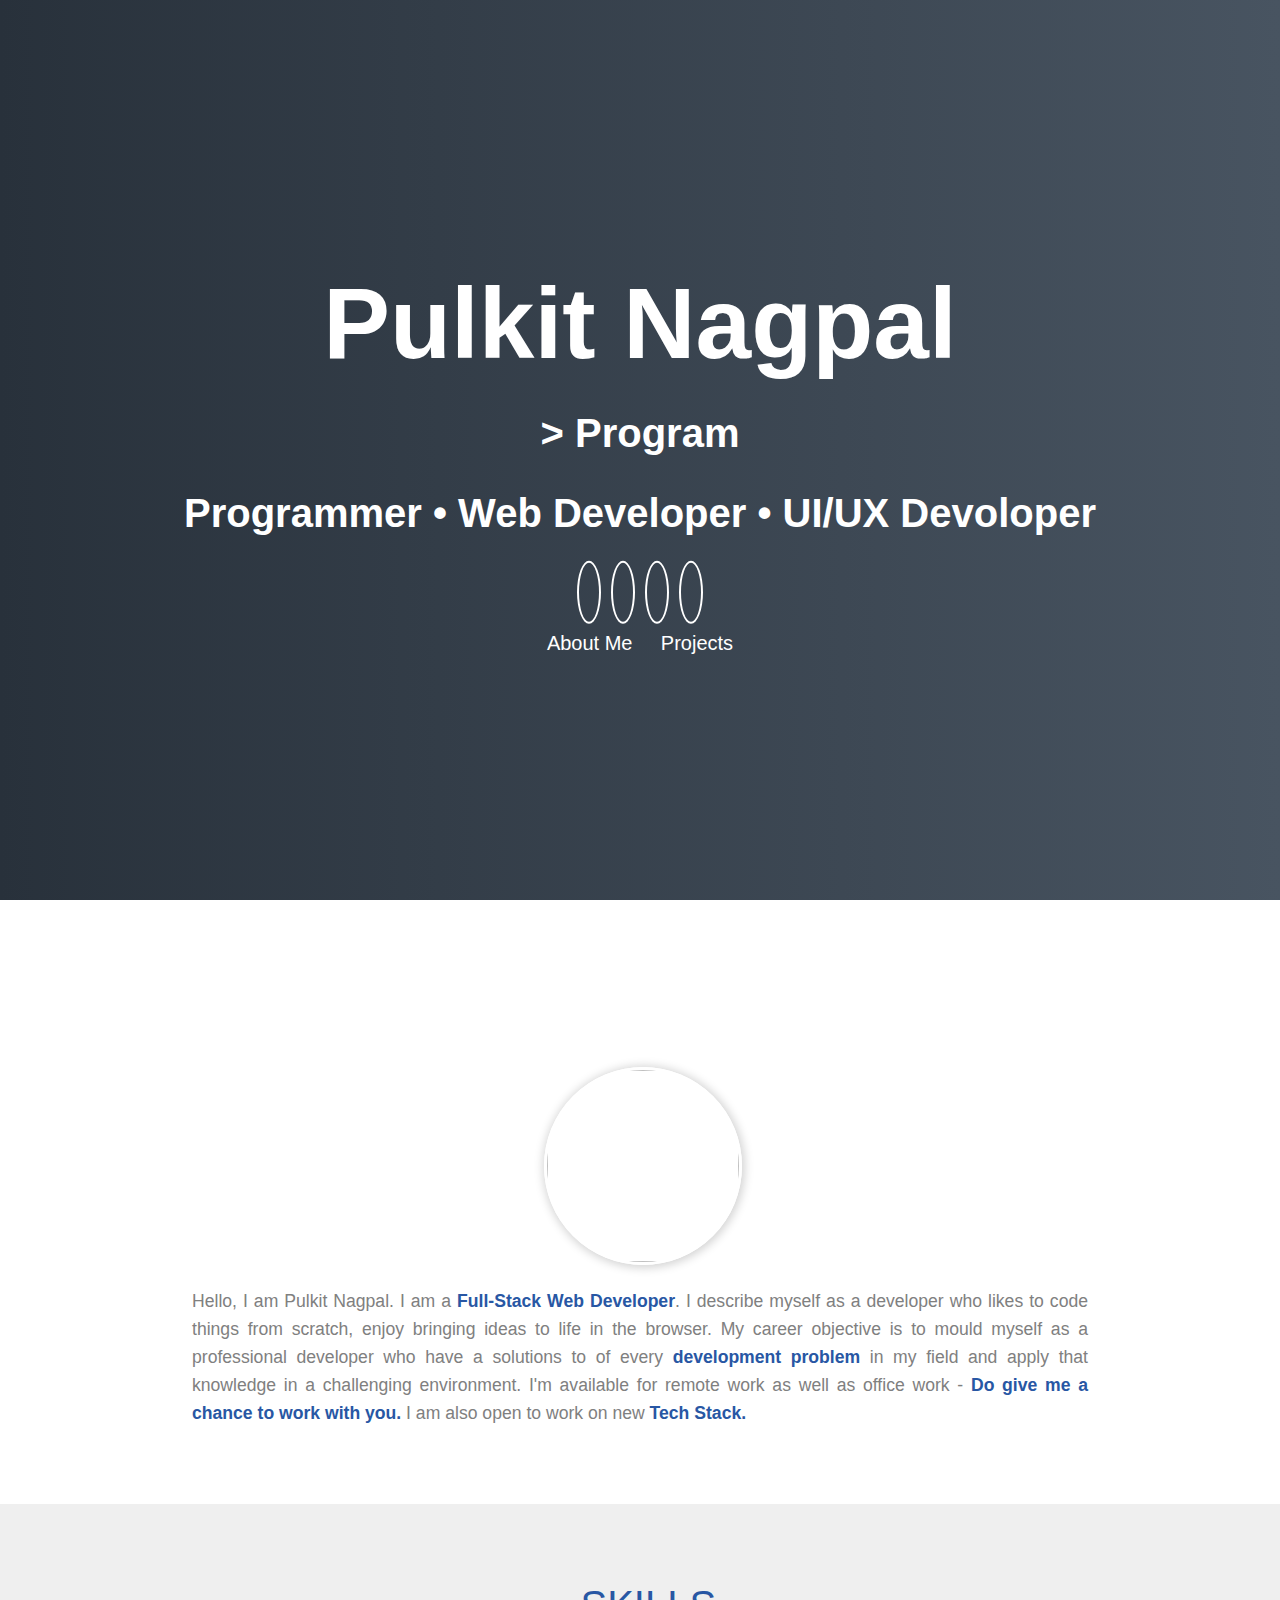
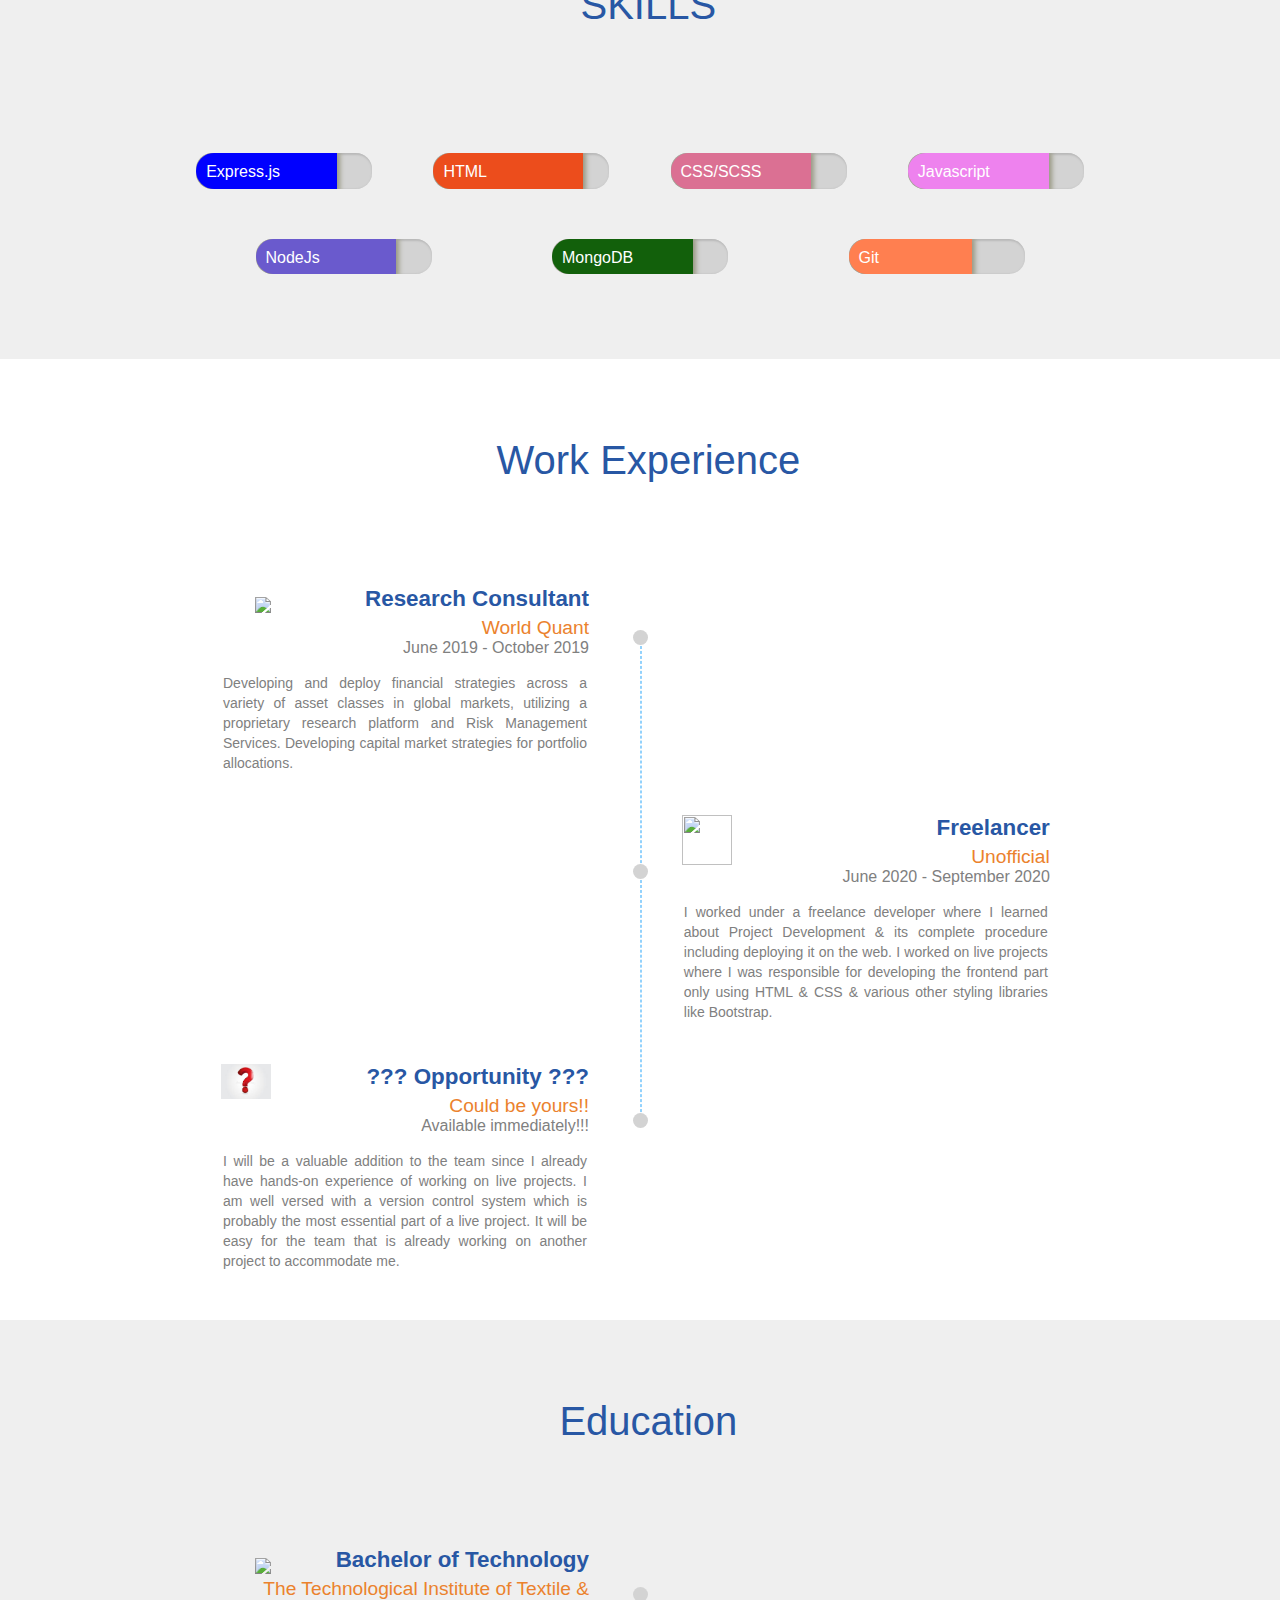
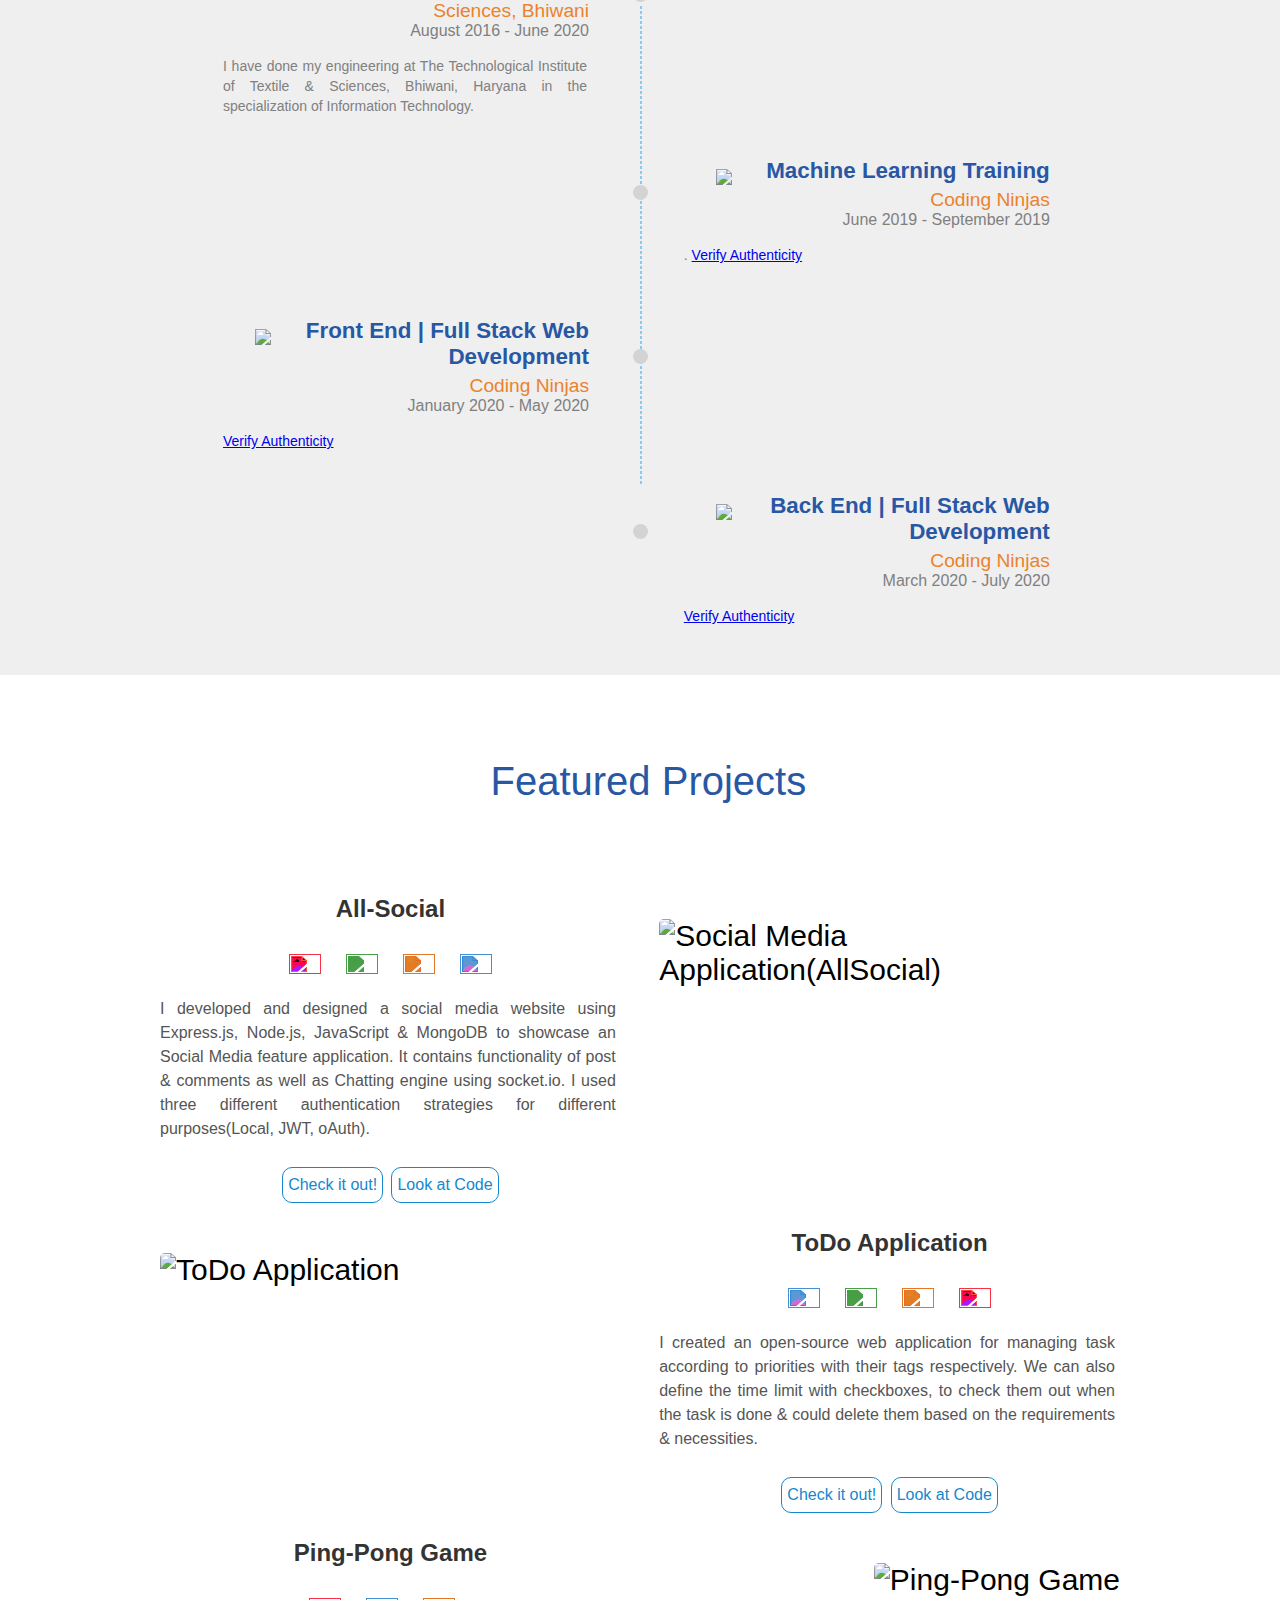
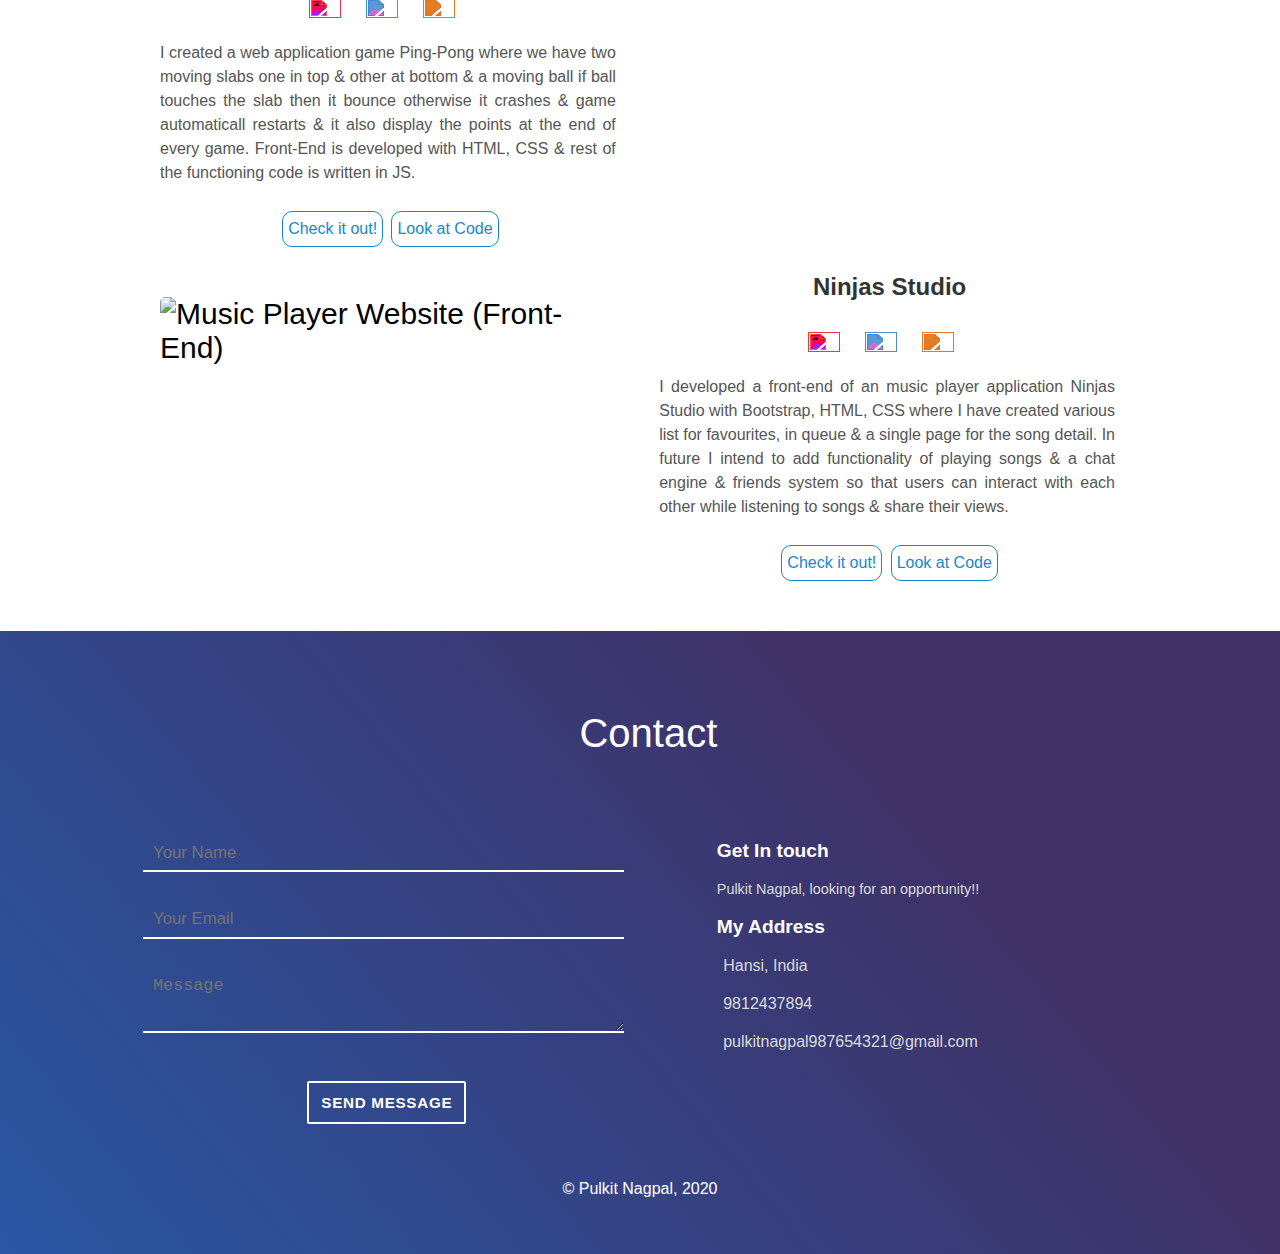
==== index.html @ 844bb0d8 "updates made" ====
<!DOCTYPE html>
<html>
  <head>
    <title>Pulkit Nagpal</title>
    <link rel="stylesheet" type="text/css" href="main.css" />
    <link
      rel="stylesheet"
      href="https://use.fontawesome.com/releases/v5.5.0/css/all.css"
      integrity="sha384-B4dIYHKNBt8Bc12p+WXckhzcICo0wtJAoU8YZTY5qE0Id1GSseTk6S+L3BlXeVIU"
      crossorigin="anonymous"
    />
  </head>
  <body>
    <div id="particles-js">
      <div id="particles-js">
        <div class="header">
          <h1>
            <span class="site-title">Pulkit Nagpal</span>
            <div class="site-description"><p id="typed"></p></div>
            <span class="site-description"
              >Programmer • Web Developer • UI/UX Devoloper</span
            >
          </h1>
          <div class="header-icons">
            <a
              aria-label="My LinkedIn Profile"
              target="_blank"
              href="https://www.linkedin.com/in/pn19/"
            >
              <i class="icon fab fa-linkedin" aria-hidden="true"></i>
            </a>
            <a
              aria-label="My Github Profile"
              target="_blank"
              href="https://github.com/AVS1508"
            >
              <i class="icon fa fa-github-alt" aria-hidden="true"></i>
            </a>
            <a
              aria-label="My Résumé"
              target="_blank"
              href="https://www.adityavsingh.com/resume.html"
            >
              <i class="icon fa fa fa-file-pdf-o" aria-hidden="true"></i>
            </a>
            <a
              aria-label="Send Email"
              href="mailto:avsingh@umass.edu"
              target="_blank"
              ><i class="icon fa fa-envelope"></i
            ></a>
          </div>
          <div class="header-links">
            <a class="link" href="#about" data-scroll>About Me</a>
            <a class="link" href="#projects" data-scroll>Projects</a>
          </div>
        </div>
        <a class="down" href="#about" data-scroll
          ><i class="icon fa fa-chevron-down" aria-hidden="true"></i
        ></a>
      </div>
</div>

<header id="body-header">
  <nav>
    <ul class="horizontal-list text-center nav-menu">
      <li>
        <a href="#"> Home </a>
      </li>
      <li>
        <a href="#about"> About </a>
      </li>
      <li>
        <a href="#skills"> Skills </a>
      </li>
      <li>
        <a href="#experience">Experience</a>
      </li>
      <li>
        <a href="#education">Education</a>
      </li>
      <li>
        <a href="#projects">Portfolio</a>
      </li>
      <li>
        <a href="#contact">Contact</a>
      </li>
    </ul>
  </nav>

  <div id="name-social-container">
    <div class="text-center">
      <h1 id="my-name">Pulkit Nagpal</h1>
    </div>
    <div>
      <ul class="horizontal-list text-center social-icons">
        <li>
          <a href="https://www.linkedin.com/in/pn19/"
          target="_blank"
          >
            <i class="fab fa-linkedin-in"></i>
          </a>
        </li>
        <li>
          <a href="https://stackexchange.com/users/16881023/pulkit-nagpal"
          target="_blank"
          >
            <i class="fab fa-stack-overflow"></i>
          </a>
        </li>
        <li>
          <a href="https://github.com/pulkit99dev"
          target="_blank"
          >
            <i class="fab fa-github"></i>
          </a>
        </li>
        <li>
          <a href="https://twitter.com/PulkitCEH99"
          target="_blank"
          >
            <i class="fab fa-twitter"></i>
          </a>
        </li>
        <li>
          <a href="https://www.quora.com/profile/Pulkit-Nagpal-10"
          target="_blank"
          >
            <i class="fab fa-quora"></i>
          </a>
        </li>
      </ul>
    </div>
  </div>
</header>


    
    <main>
      <section id="about">
        <div id="my-image">
          <img
            src="https://ninjasfiles.s3.amazonaws.com/asset_0000000000000020_1549743985_macbook_mouse.jpg"
          />
        </div>
        </div>

        <div id="about-para">
          <p>
            Hello, I am Pulkit Nagpal. I am a
            <span class="text-highlight">Full-Stack Web Developer</span>.
            I describe myself as a developer who likes to code things from scratch, enjoy bringing ideas to life in the browser. My career objective is to mould myself as a professional developer who have a solutions to of every <span class="text-highlight">development problem</span> in my field and apply that knowledge in a challenging environment. I'm available for remote work as well as office work - <span class="text-highlight">Do give me a chance to work with you.</span>
            I am also open to work on new
            <span class="text-highlight">Tech Stack.</span>
          </p>
        </div>
      </section>

      <section id="skills">
        <h1 class="section-heading mb75px">
          <span>
            <i class="fas fa-chalkboard-teacher"></i>
          </span>
          <span> SKILLS </span>
        </h1>

        <div class="skills-display">
          <div class="skill-progress">
            <div class="eighty-percent mb-blue">
              <div class="skill-name">
                <span> Express.js </span>
              </div>
            </div>
          </div>
          <div class="skill-progress">
            <div class="eighty-five-percent mb-orange">
              <div class="skill-name">
                <span> HTML </span>
              </div>
            </div>
          </div>
          <div class="skill-progress">
            <div class="eighty-percent mb-pink">
              <div class="skill-name">
                <span> CSS/SCSS </span>
              </div>
            </div>
          </div>
          <div class="skill-progress">
            <div class="eighty-percent mb-teal">
              <div class="skill-name">
                <span> Javascript </span>
              </div>
            </div>
          </div>
          <div class="skill-progress">
            <div class="eighty-percent mb-voila">
              <div class="skill-name">
                <span> NodeJs </span>
              </div>
            </div>
          </div>
          <div class="skill-progress">
            <div class="eighty-percent mb-light-purple">
              <div class="skill-name">
                <span> MongoDB </span>
              </div>
            </div>
          </div>
          <div class="skill-progress">
            <div class="seventy-percent mb-coral">
              <div class="skill-name">
                <span> Git </span>
              </div>
            </div>
          </div>
        </div>
      </section>

      <section id="experience">
        <h1 class="section-heading mb75px">
          <span>
            <i class="fas fa-briefcase"></i>
          </span>
          <span> Work Experience </span>
        </h1>

        <div class="timeline">
          <div class="timeline-box">
            <div class="timeline-container">
              <div class="timeline-logo">
                <img
                  src="https://mms.businesswire.com/media/20190118005096/en/701316/5/WQ_2018_Stacked.jpg?download=1"
                />
              </div>
              <h3 class="experience-designation m0 m-blue">Research Consultant</h3>
              <h4 class="experience-company-name">World Quant</h4>
              <h5 class="experience-duration m0">June 2019 - October 2019</h5>

              <p class="experience-description text-align-justify">
                Developing and deploy financial strategies across a variety of asset classes in global markets, utilizing a proprietary research platform and Risk Management Services. Developing capital market strategies for portfolio allocations.
              </p>
            </div>
          </div>

          <div class="timeline-box right">
            <div class="timeline-container">
              <div class="timeline-logo">
                <img height="50" width="50"
                  src="https://cdn.dribbble.com/users/2059160/screenshots/4413086/day20-freelance.jpg"
                />
              </div>
              <h3 class="experience-designation m0 m-blue">Freelancer</h3>
              <h4 class="experience-company-name">Unofficial</h4>
              <h5 class="experience-duration m0">June 2020 - September 2020</h5>
              <p class="experience-description text-align-justify">
                I worked under a freelance developer where I learned about Project Development & its complete procedure
                including deploying it on the web. I worked on live projects where I was responsible for developing the frontend part only
                using HTML & CSS & various other styling libraries like Bootstrap.
              </p>
            </div>
          </div>

          <div class="timeline-box left">
            <div class="timeline-container">
              <div class="timeline-logo">
                <img
                  src="[data-uri]"
                />
              </div>
              <h3 class="experience-designation m0 m-blue">??? Opportunity ???</h3>
              <h4 class="experience-company-name">Could be yours!!</h4>
              <h5 class="experience-duration m0">Available immediately!!!</h5>

              <p class="experience-description text-align-justify">
                I will be a valuable addition to the team since I already have
                hands-on experience of working on live projects. I am well versed with a version control
                system which is probably the most essential part of a live project. It will be easy for the team
                that is already working on another project to accommodate me.
              </p>
            </div>
          </div>

          <div id="timeline-divider">
            <div class="timeline-traveller">
              <div>
                <i class="fas fa-plane"></i>
              </div>
            </div>
          </div>
        </div>
      </section>

      <section id="education">
        <h1 class="section-heading mb75px">
          <span>
            <i class="fas fa-graduation-cap"></i>
          </span>
          <span> Education </span>
        </h1>

        <div class="timeline">
          <div class="timeline-box left">
            <div class="timeline-container">
              <div class="timeline-logo">
                <img
                  src="https://titsbhiwani.ac.in/wp-content/uploads/IMG_7624-5ce9707f43940.png"
                />
              </div>
              <h3 class="experience-designation m0 m-blue">Bachelor of Technology</h3>
              <h4 class="experience-company-name"> The Technological Institute of Textile & Sciences, Bhiwani </h4>
              <h5 class="experience-duration m0">August 2016 - June 2020</h5>

              <p class="experience-description text-align-justify">
                I have done my engineering at The Technological Institute of Textile &
Sciences, Bhiwani, Haryana in the specialization of Information Technology.
              </p>
            </div>
          </div>

          <div class="timeline-box right">
            <div class="timeline-container">
              <div class="timeline-logo">
                <img
                  src="https://ninjasfiles.s3.amazonaws.com/asset_0000000000000030_1550710829_ninjasicon.png"
                />
              </div>
              <h3 class="experience-designation m0 m-blue">Machine Learning Training</h3>
              <h4 class="experience-company-name">Coding Ninjas</h4>
              <h5 class="experience-duration m0">June 2019 - September 2019</h5>
              <p class="experience-description text-align-justify">
                .
                <a href="http://www.codingninjas.in/verify/ada6dcf3cf13da12">Verify Authenticity</a>
              </p>
            </div>
          </div>

          <div class="timeline-box left">
            <div class="timeline-container">
              <div class="timeline-logo">
                <img
                  src="https://ninjasfiles.s3.amazonaws.com/asset_0000000000000030_1550710829_ninjasicon.png"
                />
              </div>
              <h3 class="experience-designation m0 m-blue">Front End | Full Stack Web Development</h3>
              <h4 class="experience-company-name">Coding Ninjas</h4>
              <h5 class="experience-duration m0">January 2020 - May 2020</h5>

              <p class="experience-description text-align-justify">
              <a href="students.codingninjas.com/verify/4077dc9363c9a46f">Verify Authenticity</a>
                
              </p>
            </div>
          </div>

          <div class="timeline-box left">
            <div class="timeline-container">
              <div class="timeline-logo">
                <img
                  src="https://ninjasfiles.s3.amazonaws.com/asset_0000000000000030_1550710829_ninjasicon.png"
                />
              </div>
              <h3 class="experience-designation m0 m-blue">Back End | Full Stack Web Development</h3>
              <h4 class="experience-company-name">Coding Ninjas</h4>
              <h5 class="experience-duration m0">March 2020 - July 2020</h5>

              <p class="experience-description text-align-justify">
              <a href="students.codingninjas.com/verify/794cdaa7bcf1a842">Verify Authenticity</a>
                
              </p>
            </div>
          </div>

          <div id="timeline-divider">
            <div class="timeline-traveller">
              <div>
                <i class="fas fa-car-side"></i>
              </div>
            </div>
          </div>
        </div>
      </section>

      
      <section id="projects">
        <div class="user-details">
            <h1 class="section-heading mb75px">
              <span>
                <i class="fas fa-th-list"></i>
              </span>
              <span> Featured Projects </span>
            </h1>
        </div>
  
        <!-- User Project #1: Personal Résumé Website -->
        <div class="user-projects">
          <div class="images-right">
            <img
              alt="Social Media Application(AllSocial)"
              src="https://ninjasfiles.s3.amazonaws.com/asset_0000000000000029_1550237386_project.jpeg"
            />
          </div>
          <div class="contents" style="text-align: center;">
            <h3 style="font-size: x-large; color: #333;">All-Social</h3>
            <div>
              <img
                height="32"
                width="32"
                src="https://unpkg.com/simple-icons@3.4.0/icons/javascript.svg"
                style="
                  filter: invert(96%) sepia(47%) saturate(4151%)
                    hue-rotate(338deg) brightness(100%) contrast(95%);
                "
              />
              &nbsp;
              <img
              height="32"
              width="32"
              src="https://unpkg.com/simple-icons@3.4.0/icons/mongodb.svg"
              style="
                filter: invert(51%) sepia(57%) saturate(456%) hue-rotate(71deg)
                  brightness(95%) contrast(91%);
              "
            />
              &nbsp;
              <img
                height="32"
                width="32"
                src="https://unpkg.com/simple-icons@3.4.0/icons/html5.svg"
                style="
                  filter: invert(38%) sepia(74%) saturate(1192%)
                    hue-rotate(341deg) brightness(90%) contrast(98%);
                "
              />
              &nbsp;
              <img
                height="32"
                width="32"
                src="https://unpkg.com/simple-icons@3.4.0/icons/css3.svg"
                style="
                  filter: invert(33%) sepia(29%) saturate(3844%)
                    hue-rotate(184deg) brightness(90%) contrast(84%);
                "
              />
            </div>
            <p style="text-align: justify; line-height: 1.5; color: #555; font-size:medium ;">
              I developed and designed a social media website using Express.js, Node.js,
              JavaScript & MongoDB to showcase an Social Media feature application. It contains functionality of post & comments as well as Chatting engine using socket.io. I used three different authentication strategies for different purposes(Local, JWT, oAuth).
            </p>
            <a
              class="project-link"
              target="_blank"
              href="https://www.adityavsingh.com/"
              style="line-height: 1.5; font-size: medium;"
              >Check it out!</a
            >
            <a
              class="project-link"
              target="_blank"
              href="https://www.adityavsingh.com/"
              style="line-height: 1.5; font-size: medium;"
              >Look at Code</a
            >
          </div>
        </div>
  
        <!-- User Project #2: Summer 2020 Project -->
        <div class="user-projects">
          <div class="images-left">
            <img
              alt="ToDo Application"
              src="./assets/img/Summer-2020-Project.jpg"
            />
          </div>
          <div class="contents-right" style="text-align: center;">
            <h3 style="font-size: x-large; color: #333;">ToDo Application</h3>
            <img
                height="32"
                width="32"
                src="https://unpkg.com/simple-icons@3.4.0/icons/css3.svg"
                style="
                  filter: invert(33%) sepia(29%) saturate(3844%)
                    hue-rotate(184deg) brightness(90%) contrast(84%);
                "
              />
            &nbsp;
            <img
              height="32"
              width="32"
              src="https://unpkg.com/simple-icons@3.4.0/icons/mongodb.svg"
              style="
                filter: invert(51%) sepia(57%) saturate(456%) hue-rotate(71deg)
                  brightness(95%) contrast(91%);
              "
            />
            &nbsp;
            <img
                height="32"
                width="32"
                src="https://unpkg.com/simple-icons@3.4.0/icons/html5.svg"
                style="
                  filter: invert(38%) sepia(74%) saturate(1192%)
                    hue-rotate(341deg) brightness(90%) contrast(98%);
                "
              />
              &nbsp;
            <img
                height="32"
                width="32"
                src="https://unpkg.com/simple-icons@3.4.0/icons/javascript.svg"
                style="
                  filter: invert(96%) sepia(47%) saturate(4151%)
                    hue-rotate(338deg) brightness(100%) contrast(95%);
                "
              />
            <p style="text-align: justify; line-height: 1.5; color: #555; font-size:medium ;">
              I created an open-source web application for managing task according to priorities with their tags respectively. We can also define the time limit with checkboxes, to check them out when the task is done & could delete them based on the requirements & necessities.
            </p>
            <a
              class="project-link"
              target="_blank"
              href="https://github.com/AVS1508/Summer-2020-Project"
              style="line-height: 1.5; font-size: medium;"
              >Check it out!</a
            >
            <a
              class="project-link"
              target="_blank"
              href="https://www.adityavsingh.com/"
              style="line-height: 1.5; font-size: medium;"
              >Look at Code</a
            >
          </div>
        </div>
  
        <!-- User Project #3: COVID-19 Tracker App -->
        <div class="user-projects">
          <div class="images-right">
            <img
              alt="Ping-Pong Game"
              src="./assets/img/COVID19-Tracker-App.jpg"
            />
          </div>
          <div class="contents" style="text-align: center;">
            <h3 style="font-size: x-large; color: #333;">Ping-Pong Game</h3>
            <div>
              <img
                height="32"
                width="32"
                src="https://unpkg.com/simple-icons@3.4.0/icons/javascript.svg"
                style="
                  filter: invert(96%) sepia(47%) saturate(4151%)
                    hue-rotate(338deg) brightness(100%) contrast(95%);
                "
              />
              &nbsp;
              <img
                height="32"
                width="32"
                src="https://unpkg.com/simple-icons@3.4.0/icons/css3.svg"
                style="
                  filter: invert(33%) sepia(29%) saturate(3844%)
                    hue-rotate(184deg) brightness(90%) contrast(84%);
                "
              />
            &nbsp;
            <img
                height="32"
                width="32"
                src="https://unpkg.com/simple-icons@3.4.0/icons/html5.svg"
                style="
                  filter: invert(38%) sepia(74%) saturate(1192%)
                    hue-rotate(341deg) brightness(90%) contrast(98%);
                "
              />
              &nbsp;
            </div>
            <p style="text-align: justify; line-height: 1.5; color: #555; font-size:medium ;">
              I created a web application game Ping-Pong where we have two moving slabs one in top & other at bottom & a moving ball if ball touches the slab then it bounce otherwise it crashes & game automaticall restarts & it also display the points at the end of every game. Front-End is developed with HTML, CSS & rest of the functioning code is written in JS.
            </p>
            <a
              class="project-link"
              target="_blank"
              href="https://www.adityavsingh.com/covid19-tracker-app"
              style="line-height: 1.5; font-size: medium;"
              >
              Check it out!
            </a>
            <a
              class="project-link"
              target="_blank"
              href="https://www.adityavsingh.com/"
              style="line-height: 1.5; font-size: medium;"
              >Look at Code</a
            >
          </div>
        </div>
  
        <!-- Use Project #4: Valuto: Account Management System -->
        <div class="user-projects">
          <div class="images-left">
            <img
              alt="Music Player Website (Front-End)"
              src="./assets/img/Valuto-Account-Management.jpg"
            />
          </div>
          <div class="contents-right" style="text-align: center;">
            <h3 style="font-size: x-large; color: #333;">Ninjas Studio</h3>
            <div>
              <img
              height="32"
              width="32"
              src="https://unpkg.com/simple-icons@3.4.0/icons/javascript.svg"
              style="
                filter: invert(96%) sepia(47%) saturate(4151%)
                  hue-rotate(338deg) brightness(100%) contrast(95%);
              "
            />
            &nbsp;
            <img
              height="32"
              width="32"
              src="https://unpkg.com/simple-icons@3.4.0/icons/css3.svg"
              style="
                filter: invert(33%) sepia(29%) saturate(3844%)
                  hue-rotate(184deg) brightness(90%) contrast(84%);
              "
            />
          &nbsp;
          <img
              height="32"
              width="32"
              src="https://unpkg.com/simple-icons@3.4.0/icons/html5.svg"
              style="
                filter: invert(38%) sepia(74%) saturate(1192%)
                  hue-rotate(341deg) brightness(90%) contrast(98%);
              "
            />
            &nbsp;
            </div>
            <p style="text-align: justify; line-height: 1.5; color: #555; font-size:medium ;">
              I developed a front-end of an music player application Ninjas Studio with Bootstrap, HTML, CSS where I  have created various list for favourites, in queue & a single page for the song detail. In future I intend to add functionality of playing songs & a chat engine & friends system so that users can interact with each other while listening to songs & share their views.
            </p>
            <a
              class="project-link"
              target="_blank"
              href="https://github.com/AVS1508/Valuto-Account-Management-System"
              style="line-height: 1.5; font-size: medium;"
              >
              Check it out!
            </a>
            <a
              class="project-link"
              target="_blank"
              href="https://www.adityavsingh.com/"
              style="line-height: 1.5; font-size: medium;"
              >Look at Code</a
            >
          </div>
        </div>
      </section>






      <section id="contact">
        <h1 class="section-heading mb50px">
          <span>
            <i class="far fa-address-card"></i>
          </span>
          <span> Contact </span>
        </h1>
        <div id="contact-container">
          <div id="contact-form-container">
            <form id="contact-form">
              <input
                id="input-name"
                name="name"
                type="text"
                placeholder="Your Name"
              />
              <input
                id="input-email"
                name="input-email"
                type="text"
                required
                placeholder="Your Email"
              />
              <textarea
                id="input-message"
                name="input-message"
                rows="2"
                cols="40"
                placeholder="Message"
              ></textarea>
              <button class="sub-btn" type="submit">SEND MESSAGE</button>
            </form>
          </div>
          <div id="my-details-container">
            <h3>Get In touch</h3>
            <p>
              Pulkit Nagpal, looking for an opportunity!!
            </p>

            <h3>My Address</h3>
            <div class="my-details-info-container">
              <i class="fas fa-map-marker-alt"></i>
              <span>Hansi, India</span>
            </div>
            <div class="my-details-info-container">
              <i class="fas fa-mobile-alt"></i>
              <span>9812437894</span>
            </div>
            <div class="my-details-info-container">
              <i class="far fa-envelope"></i>
              <span>pulkitnagpal987654321@gmail.com</span>
            </div>
          </div>
        </div>

        <div class="text-center social-icons">
          <ul class="horizontal-list">
            <li>
              <a href="https://www.linkedin.com/in/pn19/"
                target="_blank"
              >
                <i class="fab fa-linkedin-in"></i>
              </a>
            </li>

            <li>
              <a
                href="https://stackexchange.com/users/16881023/pulkit-nagpal"
                target="_blank"
              >
                <i class="fab fa-stack-overflow"></i>
              </a>
            </li>

            <li>
              <a href="https://github.com/pulkit99dev"
              target="_blank"
              >
                <i class="fab fa-github"></i>
              </a>
            </li>
            <li>
              <a href="https://twitter.com/PulkitCEH99"
              target="_blank"
              >
                <i class="fab fa-twitter"></i>
              </a>
            </li>
            <li>
              <a href="https://www.quora.com/profile/Pulkit-Nagpal-10"
              target="_blank"
              >
                <i class="fab fa-quora"></i>
              </a>
            </li>
          </ul>
        </div>
        <footer class="footer">
          <p style="font-size: medium;">&copy; Pulkit Nagpal, 2020</p>
        </footer>
      </section>
    </main>


    <script src="https://cdn.jsdelivr.net/particles.js/2.0.0/particles.min.js"></script>
    <!-- Import JS: Sweet Scroll -->
    <script src="./js/sweet-scroll.min.js"></script>
    <!-- Import JS: Google Analytics -->
    <script src="./assets/js/google-analytics.js"></script>

    
    <!-- Import JS: Typed.js -->
    <script src="./js/typed.js"></script>

    <script>
      var typed = new Typed("#typed", {
        strings: ["> Programmer", "> Web Developer", "> UI/UX Developer"],
        typeSpeed: 80,
        backSpeed: 80,
        backDelay: 1800,
        loop: true,
        showCursor: false,
        contentType: null,
      });
    </script>

    <!-- Import JS: Main Script -->
    <script src="./js/main.js"></script>


  </body>
</html>
---- main.css ----
body {
    margin: 0px;
    font-family: sans-serif;
    font-size: 30px;
}

#particles-js {
    background: #1488CC;
    /* fallback for old browsers */
    background: -webkit-linear-gradient(to right, #28313b, #485461);
    /* Chrome 10-25, Safari 5.1-6 */
    background: linear-gradient(to right, #28313b, #485461);
    /* W3C, IE 10+/ Edge, Firefox 16+, Chrome 26+, Opera 12+, Safari 7+ */

    display: flex;
    vertical-align: bottom;
    width: 100%;
    min-height: 100vh;
    background-repeat: no-repeat;
    background-size: cover;
    background-attachment: fixed
}

#particles-js .particles-js-canvas-el {
    width: 100% !important;
    height: 100vh !important
}

.header {
    z-index: 1;
    text-align: center;
    color: #fff;
    position: absolute;
    font-family: 'Rubik', sans-serif;
    width: 80%;
    top: 50%;
    left: 50%;
    margin: 0 auto;
    -webkit-transform: translate(-50%, -50%);
    transform: translate(-50%, -50%)
}

.header .site-title {
    font-size: 35px;
    display: block;
    line-height: 1;
    color: #fff;
}

@media only screen and (min-width:550px) {
    .header .site-title {
        margin: 0;
        font-size: 100px
    }
}

.header .site-description {
    font-size: 20px;
    display: block;
    line-height: 1;
    color: #fff;
    margin-top: 10px
}

@media only screen and (min-width:550px) {
    .header .site-description {
        font-size: 40px
    }
}

.header-links {
    margin: 10px
}

.header-links .link {
    color: #fff;
    text-decoration: none;
    font-size: 15px;
    margin: 10px
}

@media only screen and (min-width:550px) {
    .header-links .link {
        font-size: 20px
    }
}

.header-icons {
    display: flex;
    justify-content: center;
    text-align: center
}

.down,
.header-icons .icon {
    color: #fff;
    text-align: center
}

.header-icons .icon {
    height: 20px;
    padding: 10px;
    border-radius: 50%;
    border: 2px solid #fff;
    transition: all .7s;
    width: 20px;
    font-size: 20px;
    margin: 5px
}

.header-icons .icon:active,
.header-icons .icon:hover {
    color: #1488CC;
    background: #fff
}

@media only screen and (min-width:550px) {
    .header-icons .icon {
        width: 35px;
        height: 35px;
        font-size: 35px
    }
}

.header .site-title {
    font-size: 35px;
    display: block;
    line-height: 1;
    color: #fff;
}

@media only screen and (min-width:550px) {
    .header .site-title {
        margin: 0;
        font-size: 100px
    }
}

.header .site-description {
    font-size: 20px;
    display: block;
    line-height: 1;
    color: #fff;
    margin-top: 10px
}

@media only screen and (min-width:550px) {
    .header .site-description {
        font-size: 40px
    }
}





.user-details {
    text-align: center !important;
    margin: 5px auto !important;
}

@media only screen and (min-width:550px) {
    .contents {
        margin-left: 0 !important;
        width: 48% !important;
     }

    .contents,
    .contents-right {
        margin-top: -5% !important;
    }

    .contents-right,
    .images-right {
        float: right !important;
        width: 48% !important;
    }

    .images-right img {
        float: right !important;
    }

    .images-left {
        float: left;
        width: 48% !important;
    }

    .images-left img {
        float: left !important;
    }
}

.project-link {
    display: inline-block !important;
    margin: 10px 0 !important;
    padding: 5px !important;
    color: #1488CC !important;
    background-color: transparent !important;
    border: 1px solid #1488CC !important;
    border-radius: 10px !important;
    text-align: center !important;
    outline: 0 !important;
    text-decoration: none !important;
    cursor: pointer !important;
    transition: color .3s ease-out, background-color .3s ease-out, border-color .3s ease-out !important;
}

.project-link:active,
.project-link:hover {
    background-color: #5347a8 !important;
    border-color: #5347a8 !important;
    color: #fff !important;
    transition: color .3s ease-in, background-color .3s ease-in, border-color .3s ease-in !important;
}

@media only screen and (min-width:550px) {
    #projects {
        width: 80% !important;
        background-color: white;
    }
}

.user-projects {
    margin: 20px auto !important;
}

.user-projects img {
    max-width: 100% !important;
    height: auto !important;
    border-radius: 5px !important;
}

.user-projects h5 {
    margin: 0 !important;
}

.user-projects li {
    color: #1488CC !important;
    font-size: 1.1rem !important;
}

.user-projects p {
    margin-right: 5px !important;
}

#projects {
    display: flex !important;
    flex-direction: column !important;
    justify-content: space-between !important;
    width: 90% !important;
    max-width: 960px !important;
    margin: 0 auto !important;
}

@media only screen and (min-width:550px) {
    #projects {
        width: 80% !important;
    }
}




/* Body Header */

/* #body-header {
    z-index: 2;
    height: 65vh;
    width: 100%;
    opacity: 0.8; */
    /* background-image: url(https://ninjasfiles.s3.amazonaws.com/asset_0000000000000020_1549743985_macbook_mouse.jpg); */
    /* background-size: cover;
    background-position: center; */
    /* background-attachment: fixed; */
    /* padding-top: 1.2rem;
} */



/* Horizontal Lists */

.horizontal-list {
    list-style: none;
    padding-left: 0px;
    margin: 0px;
}

.horizontal-list li {
    display: inline-block;
    margin: 0px 8px 8px 0px;
    font-weight: 100;
    font-size: 0.9rem;
}

.horizontal-list li a {
    color: white;
    text-decoration: none;
}

.nav-menu li a {
    transition: color 0.5s, border-bottom 4s;
}

.nav-menu li a:hover {
    color: lightgrey;
    border-bottom: 1px solid black;
}

.text-center {
    text-align: center;
}



/* Name and Social Icons*/

#name-social-container {
    margin-top: 20vh;
}

#my-name {
    font-size: 3rem;
    letter-spacing: 0.1rem;
    color: white;
    font-weight: 700;
    margin-bottom: 0.5rem;
}

.social-icons li a i {
    padding: 10px;
    font-size: 1rem;
    border-radius: 50%;
}

.social-icons li a i:hover {
    box-shadow: 0px 0px 6px 4px rgba(230, 196, 196, 0.3);
}



/*Section Classes*/

section {
    display: flex;
    flex-direction: column;
    align-items: center;
    padding-bottom: 20px;
}

section:nth-child(2n) {
    background-color: #9e9b9b29;
}

section:nth-child(2n + 1) {
    background-color: white;
}

.section-heading {
    width: auto;
    padding: 20px 10px 10px;
    font-weight: 400;
}

.section-heading span {
    font-size: 40px;
    color: #2857a4;
    display: inline-block;
    padding-top: 10px;
    margin-right: 0.5rem;
}



/*About Section*/

#about {
    height: auto;
    width: 100%;
    position: relative;
    margin-bottom: 30px;
}

#my-image {
    height: 12rem;
    width: 12rem;
    margin: auto;
    margin-top: -17vh;
}

#my-image img {
    height: 100%;
    width: 100%;
    border-radius: 50%;
    border: 3px solid white;
    box-shadow: 1px 1px 10px 2px lightgrey;
}

#about-para {
    padding: 10px;
    width: 70%;
    text-align: justify;
    color: grey;
    line-height: 28px;
    font-size: 1.1rem;
    margin: auto;
}



/*Skills Section*/

.skills-display {
    width: 75%;
    padding: 10px;
    margin-bottom: 30px;
    display: flex;
    flex-wrap: wrap;
    justify-content: space-evenly;
}

.skill-progress {
    width: 11rem;
    height: 2.2rem;
    background-color: lightgrey;
    border-radius: 1rem;
    box-shadow: 1px 1px 2px 1px #b9b9b9 inset;
    margin: 25px;
    overflow: hidden;
}

.skill-progress > div {
    border-radius: 20px 0px 0px 20px;
    box-shadow: 1px 1px 5px 2px #989882;
}

.skill-name span {
    color: white;
    font-size: 1rem;
    margin-left: 10px;
    vertical-align: middle;
}



/* Work Experience */

.timeline {
    position: relative;
    width: 75%;
}

.timeline-box {
    padding: 5px;
    width: 40%;
    min-height: 150px;
    position: relative;
    left: 5%;
    text-align: right;
}

.timeline-box::after {
    content: '';
    position: absolute;
    width: 15px;
    height: 15px;
    background-color: lightgrey;
    top: 25%;
    border-radius: 50%;
    z-index: 1;
}

.timeline-box:nth-child(2n) {
    left: 53%;
}

.timeline-box:nth-child(2n+1)::after {
    right: -11.8%;
}

.timeline-box:nth-child(2n)::after {
    left: -9%;
}

.timeline-container {
    padding: 8px;
}

.timeline-logo {
    position: absolute;
    width: 50px;
    overflow: hidden;
}

.timeline-logo > img {
    width: 100%;
}

#timeline-divider {
    position: absolute;
    width: 0;
    top: 10%;
    left: 50%;
    border: 1px dashed #0096fa6b;
    height: 66%;
    color: #433E3F;
}

#timeline-divider .timeline-traveller {
    position: sticky;
    top: 135px;
    z-index: 2;
}

#timeline-divider i {
    transform: rotate(90deg);
    margin-top: -35px;
    display: block;
    color: #2857a4;
}

.experience-designation {
    font-size: 1.4rem;
}

.experience-company-name {
    margin: 5px 0 0;
    color: #eb822d;
    font-weight: 400;
    font-size: 1.2rem;
}

.experience-duration {
    color: #9e9b9b;
    font-weight: 100;
    color: grey;
    font-size: 1rem;
}

.experience-description {
    font-size: 14px;
    padding: 2px;
    color: grey;
    line-height: 20px;
}

.text-align-justify {
    text-align: justify;
}



/* Portfolio Section */

#portfolio-container {
    box-sizing: border-box;
    display: flex;
    flex-wrap: wrap;
    padding: 0 50px;
    margin-bottom: 20px;
    justify-content: space-around;
}

.portfolio-image-container {
    max-width: 300px;
    overflow: hidden;
    margin: 30px;
    background-size: cover;
    background-repeat: no-repeat;
    position: relative;
}

.portfolio-image-container img {
    width: 100%;
    height: 100%;
}

.portfolio-details {
    transition: all 0.5s ease-in-out;
    position: absolute;
    top: 0;
    left: 0;
    height: 100%;
    color: transparent;
    text-align: center;
    padding: 10px;
}

.portfolio-image-container:hover {
    box-shadow: 0 0 20px #74ADC8;
}

.portfolio-image-container:hover .portfolio-details {
    background-color: #80808078;
    color: white;
}



/* Contact Form */

#contact {
    background-color: #0abcf9;
    background-image: linear-gradient(50deg, #2857a4 0%, #403066 74%);
    color: white;
    padding-bottom: 40px;
}

#contact h1,
#contact h1 span {
    color: white;
}

#contact-form {
    margin-left: 20%;
}

#contact-container {
    display: flex;
}

#my-details-container {
    width: 35%;
    margin-left: 6%;
}

#my-details-container h3 {
    color: white;
    font-weight: 550;
    font-size: 1.2rem;
}

#contact-form-container {
    width: 50%;
}

#my-details-container p {
    color: #d9dcdd;
    font-size: 0.9rem;
}

.my-details-info-container {
    margin-bottom: 20px;
    color: #d9dcdd;
    font-size: 1rem;
}

.my-details-info-container span {
    margin-left: 0.4rem;
}

.my-details-info-container i {
    color: white;
}

.my-details-icon {
    width: 1rem;
    height: 1rem;
    vertical-align: bottom;
    margin-right: 0.5rem;
}


#contact-form input,
textarea {
    max-width: 90%;
    margin: 15px;
    padding: 4px 10px;
    border: 0px solid transparent;
    border-bottom: 2px solid white;
    color: #d9dcdd;
    background: transparent;
    width: 90%;
    line-height: 1.6;
    font-size: 1.05rem;
}

#contact-form button[type="submit"] {
    background: transparent;
    font-size: 0.95rem;
    border: 2px solid white;
    margin-top: 5%;
    margin-left: 35%;
    border-radius: 2px;
    color: white;
    font-family: sans-serif;
    font-weight: 700;
    letter-spacing: 0.046875em;
    line-height: 1;
    padding: 0.8em 0.8em 0.78em;
    text-transform: uppercase;
}

#contact-form button:hover {
    background: white;
    color: #13386fe0;
}

#contact .social-icons li a i {
    font-size: 1.2rem;
    margin: 40px 10px 10px;
    padding: 10px 14px 20px 10px;

}

input:focus,
select:focus,
textarea:focus,
button:focus {
    outline: none;
}



/* Common Margin Classes */

.m0 {
    margin: 0;
}

.mb75px {
    margin-bottom: 75px;
}

.mb50px {
    margin-bottom: 50px;
}



/*common color classes */

.text-highlight {
    color: #2857a4;
    font-weight: 600;

}



/* setting background-color */

.m-blue {
    color: #2857a4;
}

.mb-blue {
    background-color: blue;
}

.mb-voila{
    background-color: slateblue;
}

.mb-orange {
    background-color: #ec4d1c;
}

.mb-teal {
    background-color:violet;
}

.mb-pink{
    background-color: palevioletred;
}

.mb-light-purple {
    background-color: hsl(115, 79%, 21%);
}

.mb-coral{
    background-color: coral;
}



/*Percentage Classes */

.eighty-five-percent {
    height: inherit;
    width: 85%;
}

.eighty-percent {
    height: inherit;
    width: 80%;
}

.fifty-percent {
    height: inherit;
    width: 50%;
}

.seventy-percent {
    height : inherit;
    width: 70%;
}
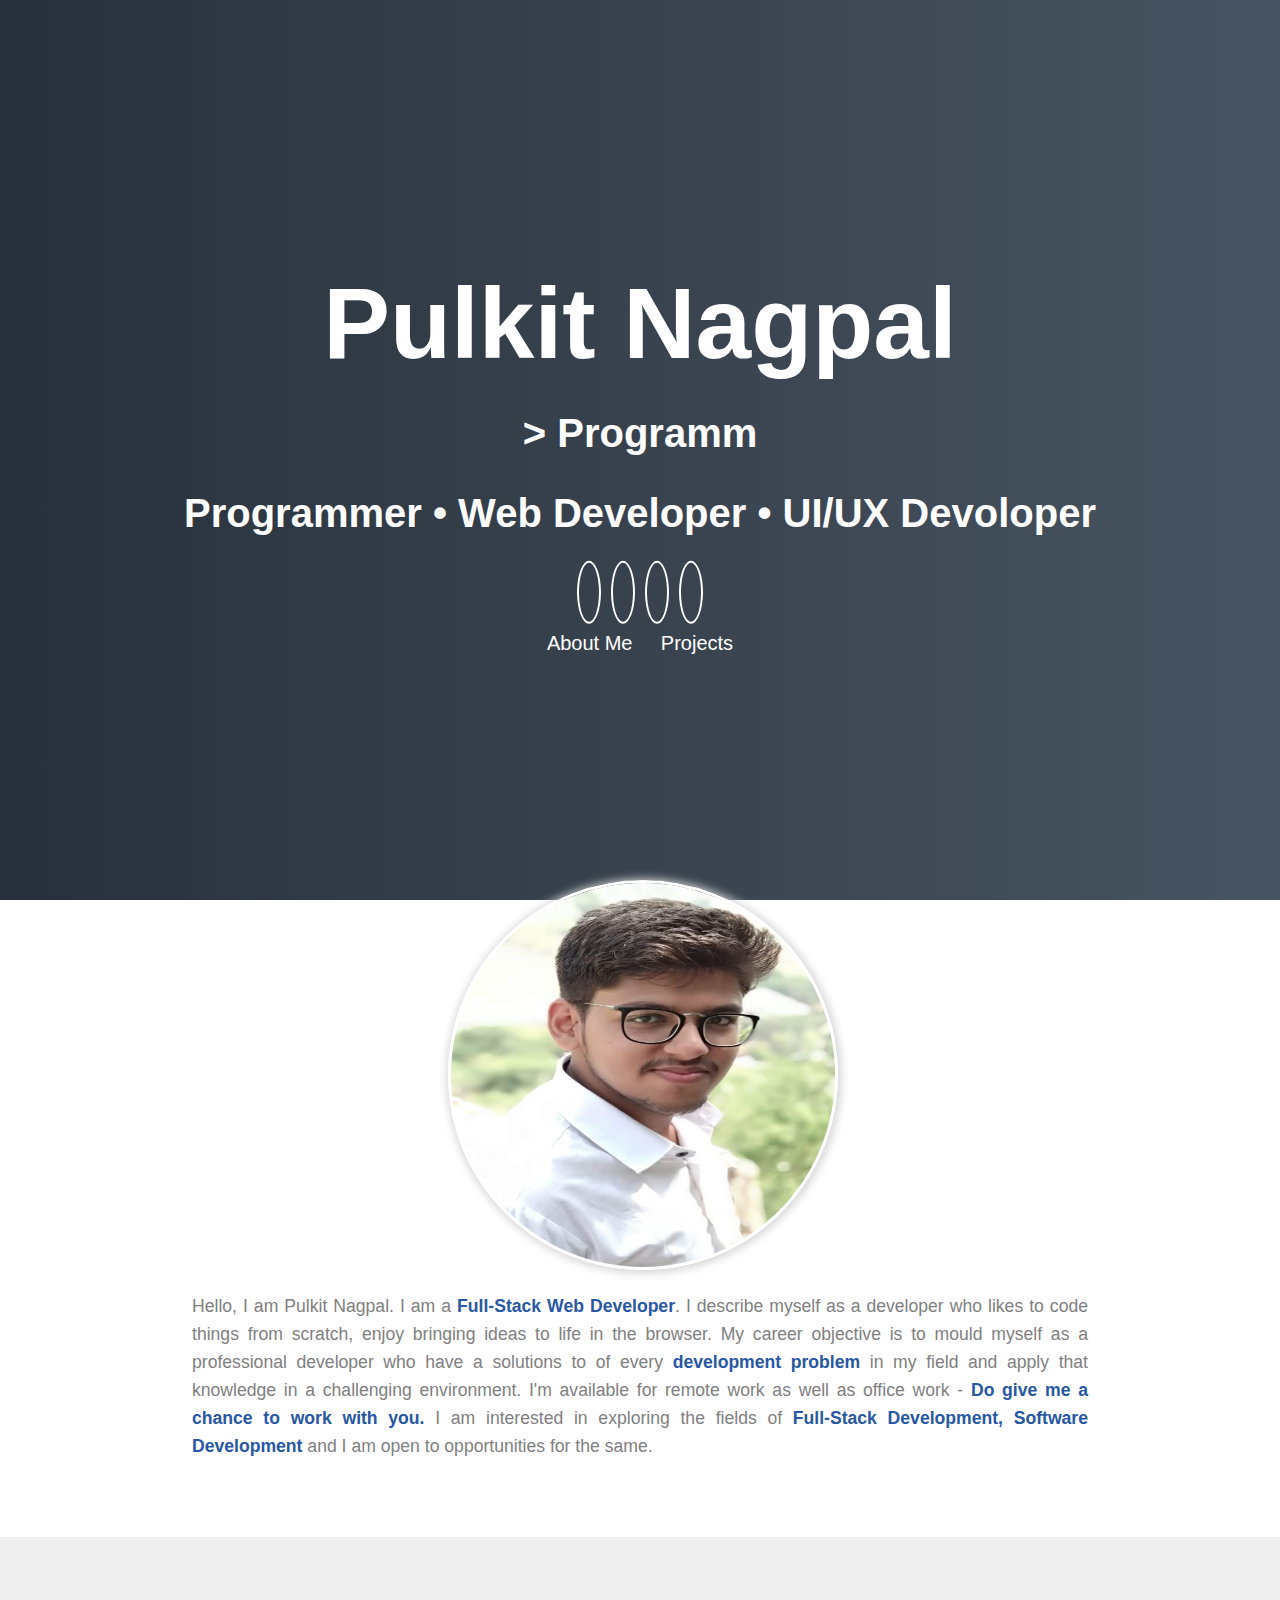
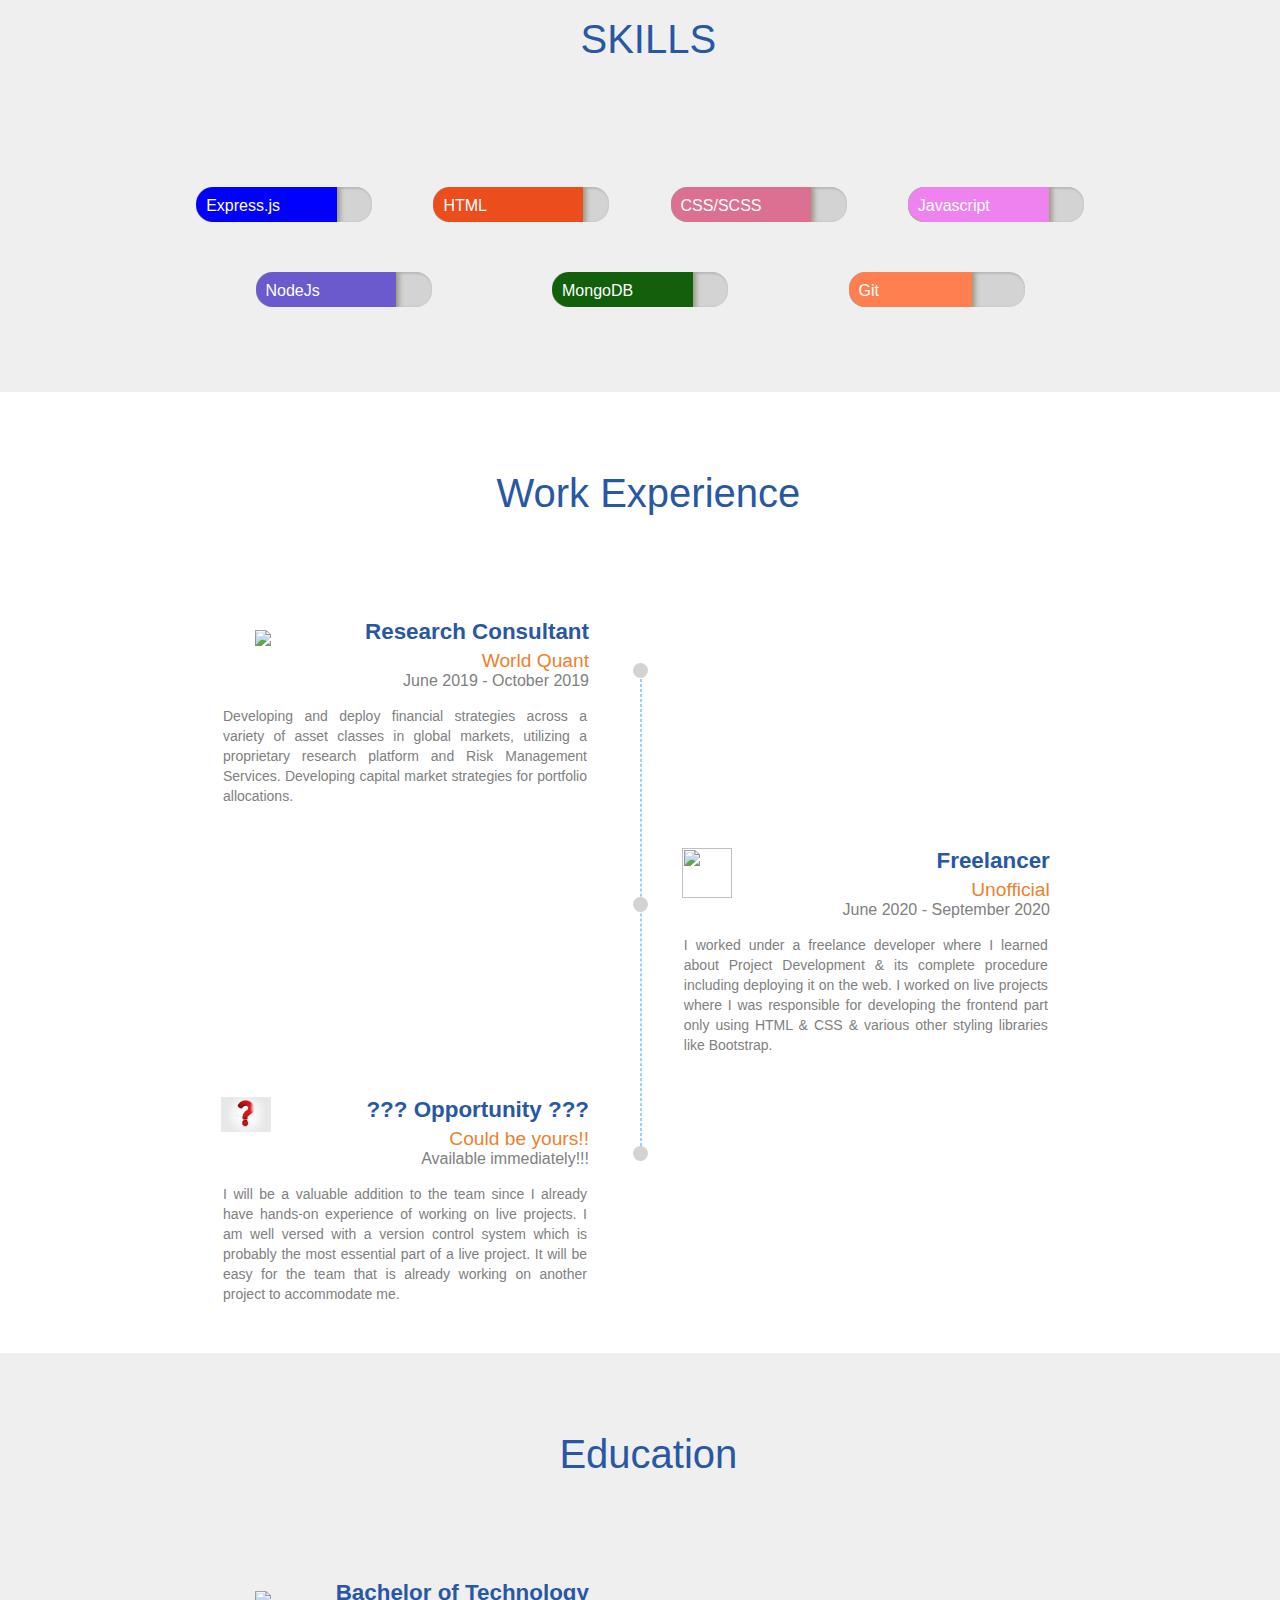
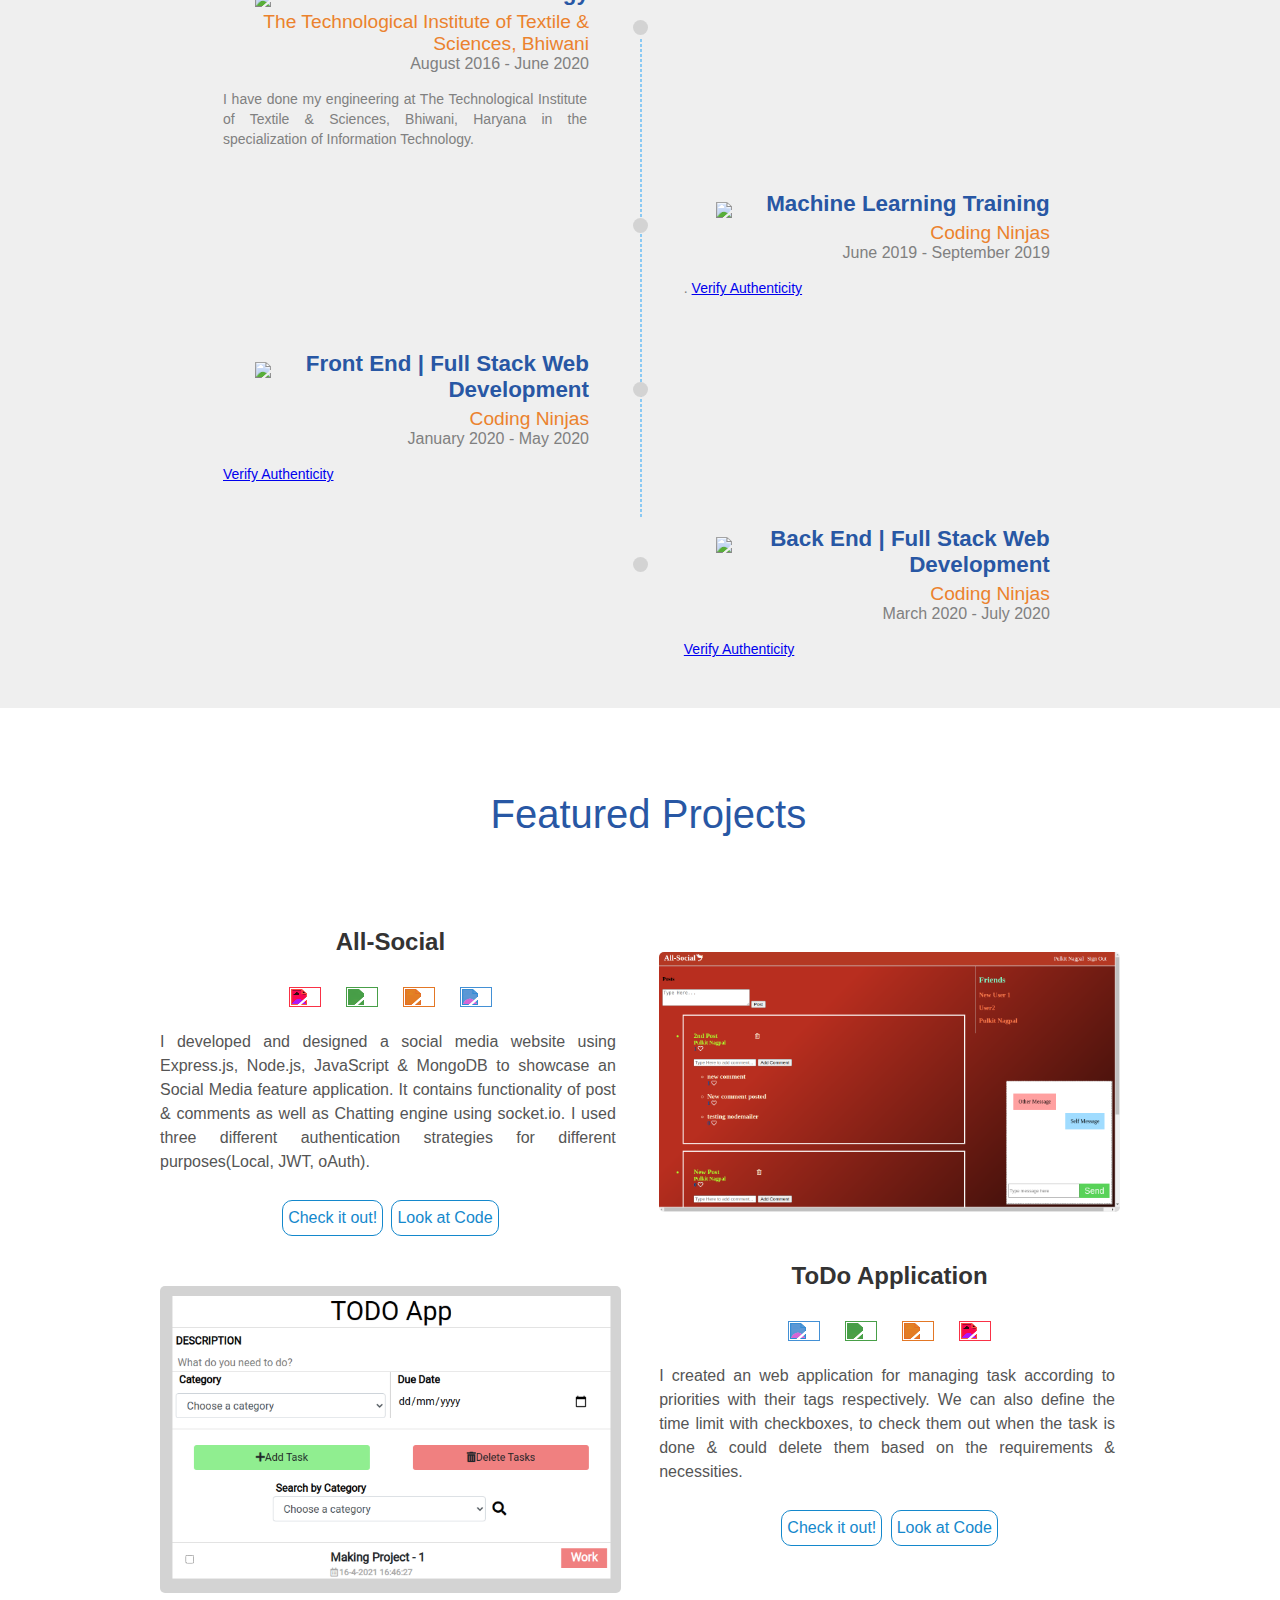
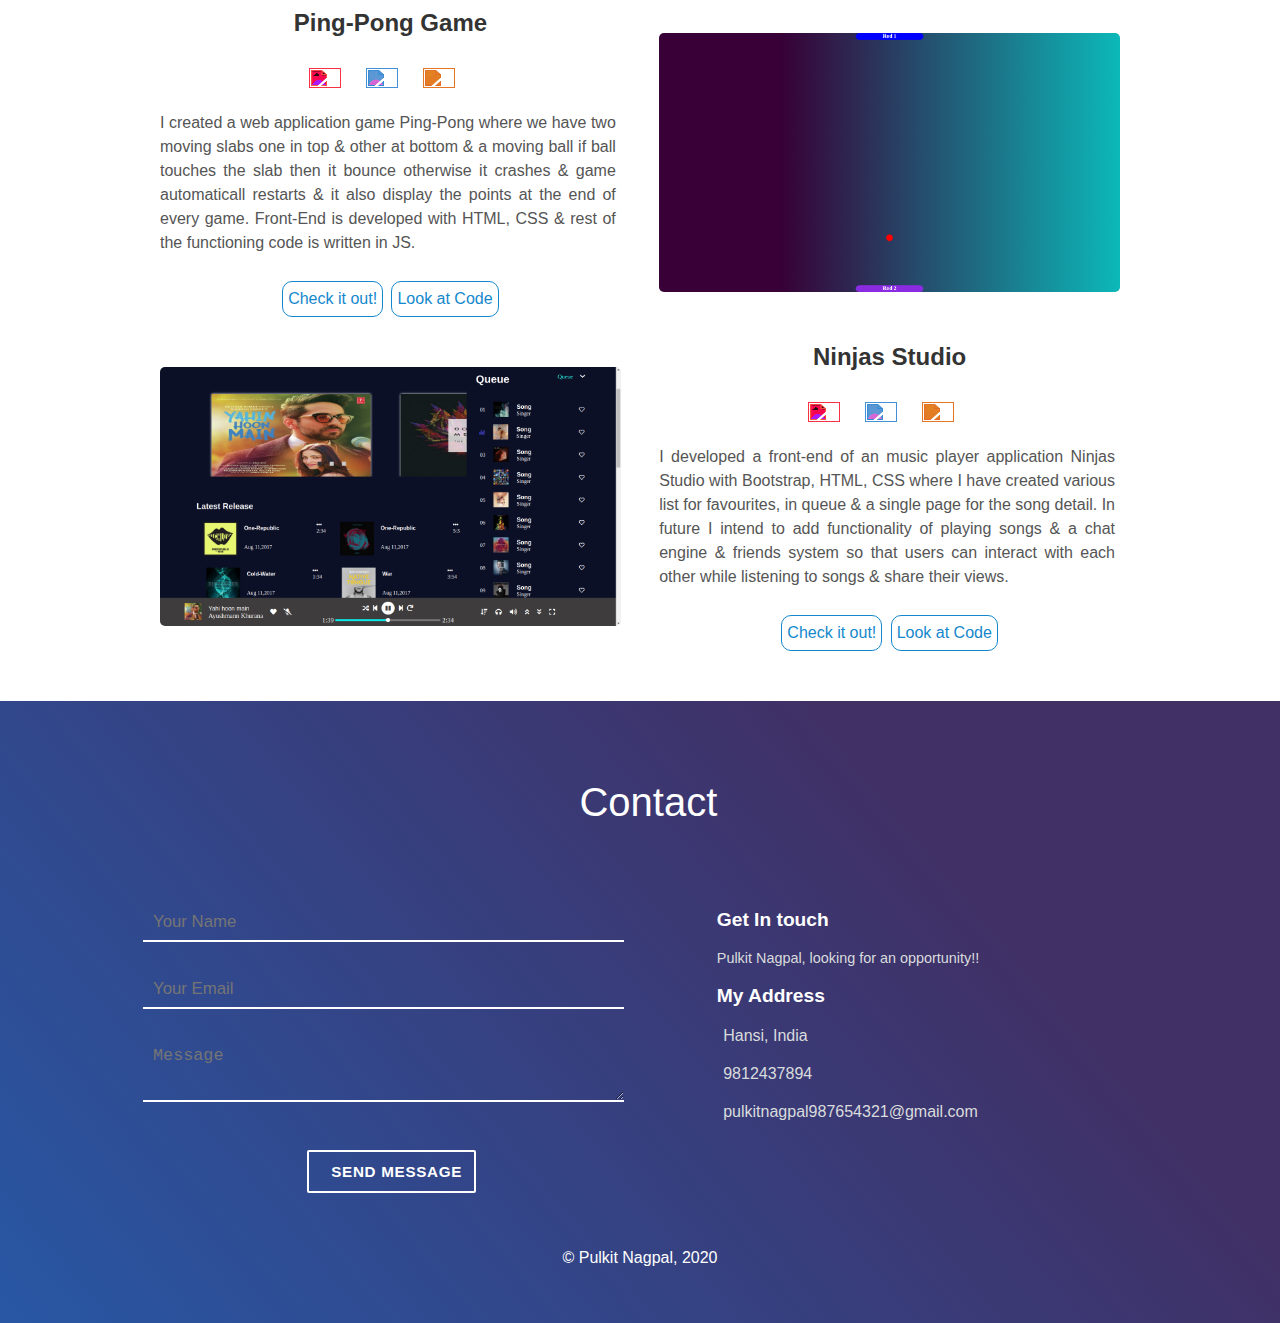
==== commit c99e7e8b: "Project Updates" ====
--- a/index.html
+++ b/index.html
@@ -32,20 +32,20 @@
             <a
               aria-label="My Github Profile"
               target="_blank"
-              href="https://github.com/AVS1508"
-            >
-              <i class="icon fa fa-github-alt" aria-hidden="true"></i>
+              href="https://github.com/pulkit99dev"
+            >
+            <i class="icon fab fa-github-alt" aria-hidden="true"></i>
             </a>
             <a
               aria-label="My Résumé"
               target="_blank"
-              href="https://www.adityavsingh.com/resume.html"
-            >
-              <i class="icon fa fa fa-file-pdf-o" aria-hidden="true"></i>
+              href="./assets/pulkit.pdf"
+            >
+              <i class="icon fas fa-file-pdf" aria-hidden="true"></i>
             </a>
             <a
               aria-label="Send Email"
-              href="mailto:avsingh@umass.edu"
+              href="mailto:pulkitnagpal987654321@gmail.com"
               target="_blank"
               ><i class="icon fa fa-envelope"></i
             ></a>
@@ -88,59 +88,16 @@
     </ul>
   </nav>
 
-  <div id="name-social-container">
+  
     <div class="text-center">
+      <!-- <h1>My Story</h1> -->
       <h1 id="my-name">Pulkit Nagpal</h1>
     </div>
-    <div>
-      <ul class="horizontal-list text-center social-icons">
-        <li>
-          <a href="https://www.linkedin.com/in/pn19/"
-          target="_blank"
-          >
-            <i class="fab fa-linkedin-in"></i>
-          </a>
-        </li>
-        <li>
-          <a href="https://stackexchange.com/users/16881023/pulkit-nagpal"
-          target="_blank"
-          >
-            <i class="fab fa-stack-overflow"></i>
-          </a>
-        </li>
-        <li>
-          <a href="https://github.com/pulkit99dev"
-          target="_blank"
-          >
-            <i class="fab fa-github"></i>
-          </a>
-        </li>
-        <li>
-          <a href="https://twitter.com/PulkitCEH99"
-          target="_blank"
-          >
-            <i class="fab fa-twitter"></i>
-          </a>
-        </li>
-        <li>
-          <a href="https://www.quora.com/profile/Pulkit-Nagpal-10"
-          target="_blank"
-          >
-            <i class="fab fa-quora"></i>
-          </a>
-        </li>
-      </ul>
-    </div>
-  </div>
-</header>
-
-
-    
     <main>
       <section id="about">
         <div id="my-image">
           <img
-            src="https://ninjasfiles.s3.amazonaws.com/asset_0000000000000020_1549743985_macbook_mouse.jpg"
+            src="./assets/images/new-profile.jpg"
           />
         </div>
         </div>
@@ -150,8 +107,10 @@
             Hello, I am Pulkit Nagpal. I am a
             <span class="text-highlight">Full-Stack Web Developer</span>.
             I describe myself as a developer who likes to code things from scratch, enjoy bringing ideas to life in the browser. My career objective is to mould myself as a professional developer who have a solutions to of every <span class="text-highlight">development problem</span> in my field and apply that knowledge in a challenging environment. I'm available for remote work as well as office work - <span class="text-highlight">Do give me a chance to work with you.</span>
-            I am also open to work on new
-            <span class="text-highlight">Tech Stack.</span>
+            I am interested in exploring the fields of <span class="text-highlight">Full-Stack
+            Development, Software Development</span> and I am open to
+            opportunities for the same.
+            <span class="text-highlight"></span>
           </p>
         </div>
       </section>
@@ -397,7 +356,7 @@
           <div class="images-right">
             <img
               alt="Social Media Application(AllSocial)"
-              src="https://ninjasfiles.s3.amazonaws.com/asset_0000000000000029_1550237386_project.jpeg"
+              src="./assets/images/allsocial.png"
             />
           </div>
           <div class="contents" style="text-align: center;">
@@ -450,14 +409,14 @@
             <a
               class="project-link"
               target="_blank"
-              href="https://www.adityavsingh.com/"
+              href="http://3.142.225.51/"
               style="line-height: 1.5; font-size: medium;"
               >Check it out!</a
             >
             <a
               class="project-link"
               target="_blank"
-              href="https://www.adityavsingh.com/"
+              href="https://github.com/pulkit99dev/All-Social"
               style="line-height: 1.5; font-size: medium;"
               >Look at Code</a
             >
@@ -469,7 +428,7 @@
           <div class="images-left">
             <img
               alt="ToDo Application"
-              src="./assets/img/Summer-2020-Project.jpg"
+              src="./assets/images/todo.png"
             />
           </div>
           <div class="contents-right" style="text-align: center;">
@@ -514,19 +473,19 @@
                 "
               />
             <p style="text-align: justify; line-height: 1.5; color: #555; font-size:medium ;">
-              I created an open-source web application for managing task according to priorities with their tags respectively. We can also define the time limit with checkboxes, to check them out when the task is done & could delete them based on the requirements & necessities.
+              I created an web application for managing task according to priorities with their tags respectively. We can also define the time limit with checkboxes, to check them out when the task is done & could delete them based on the requirements & necessities.
             </p>
             <a
               class="project-link"
               target="_blank"
-              href="https://github.com/AVS1508/Summer-2020-Project"
+              href="http://3.23.105.201/"
               style="line-height: 1.5; font-size: medium;"
               >Check it out!</a
             >
             <a
               class="project-link"
               target="_blank"
-              href="https://www.adityavsingh.com/"
+              href="https://github.com/pulkit99dev/ToDo-App"
               style="line-height: 1.5; font-size: medium;"
               >Look at Code</a
             >
@@ -538,7 +497,7 @@
           <div class="images-right">
             <img
               alt="Ping-Pong Game"
-              src="./assets/img/COVID19-Tracker-App.jpg"
+              src="./assets/images/ping.png"
             />
           </div>
           <div class="contents" style="text-align: center;">
@@ -581,7 +540,7 @@
             <a
               class="project-link"
               target="_blank"
-              href="https://www.adityavsingh.com/covid19-tracker-app"
+              href="https://pingering.netlify.app/"
               style="line-height: 1.5; font-size: medium;"
               >
               Check it out!
@@ -589,7 +548,7 @@
             <a
               class="project-link"
               target="_blank"
-              href="https://www.adityavsingh.com/"
+              href="https://github.com/pulkit99dev/ping-pong"
               style="line-height: 1.5; font-size: medium;"
               >Look at Code</a
             >
@@ -601,7 +560,7 @@
           <div class="images-left">
             <img
               alt="Music Player Website (Front-End)"
-              src="./assets/img/Valuto-Account-Management.jpg"
+              src="./assets/images/ninjas-studio.png"
             />
           </div>
           <div class="contents-right" style="text-align: center;">
@@ -644,7 +603,7 @@
             <a
               class="project-link"
               target="_blank"
-              href="https://github.com/AVS1508/Valuto-Account-Management-System"
+              href="https://ninjas-studio.netlify.app/"
               style="line-height: 1.5; font-size: medium;"
               >
               Check it out!
@@ -652,7 +611,7 @@
             <a
               class="project-link"
               target="_blank"
-              href="https://www.adityavsingh.com/"
+              href="https://github.com/pulkit99dev/Ninjas-Studio"
               style="line-height: 1.5; font-size: medium;"
               >Look at Code</a
             >
@@ -695,7 +654,15 @@
                 cols="40"
                 placeholder="Message"
               ></textarea>
-              <button class="sub-btn" type="submit">SEND MESSAGE</button>
+              <button class="sub-btn"  type="submit">
+                <a
+                style="color: white;"
+              aria-label="Send Email"
+              href="mailto:pulkitnagpal987654321@gmail.com"
+              target="_blank"
+              ><i class="icon fa fa-envelope"></i
+            > </a>
+            &nbsp; SEND MESSAGE</button>
             </form>
           </div>
           <div id="my-details-container">
--- a/main.css
+++ b/main.css
@@ -381,8 +381,8 @@
 }
 
 #my-image {
-    height: 12rem;
-    width: 12rem;
+    height: 24rem;
+    width: 24rem;
     margin: auto;
     margin-top: -17vh;
 }
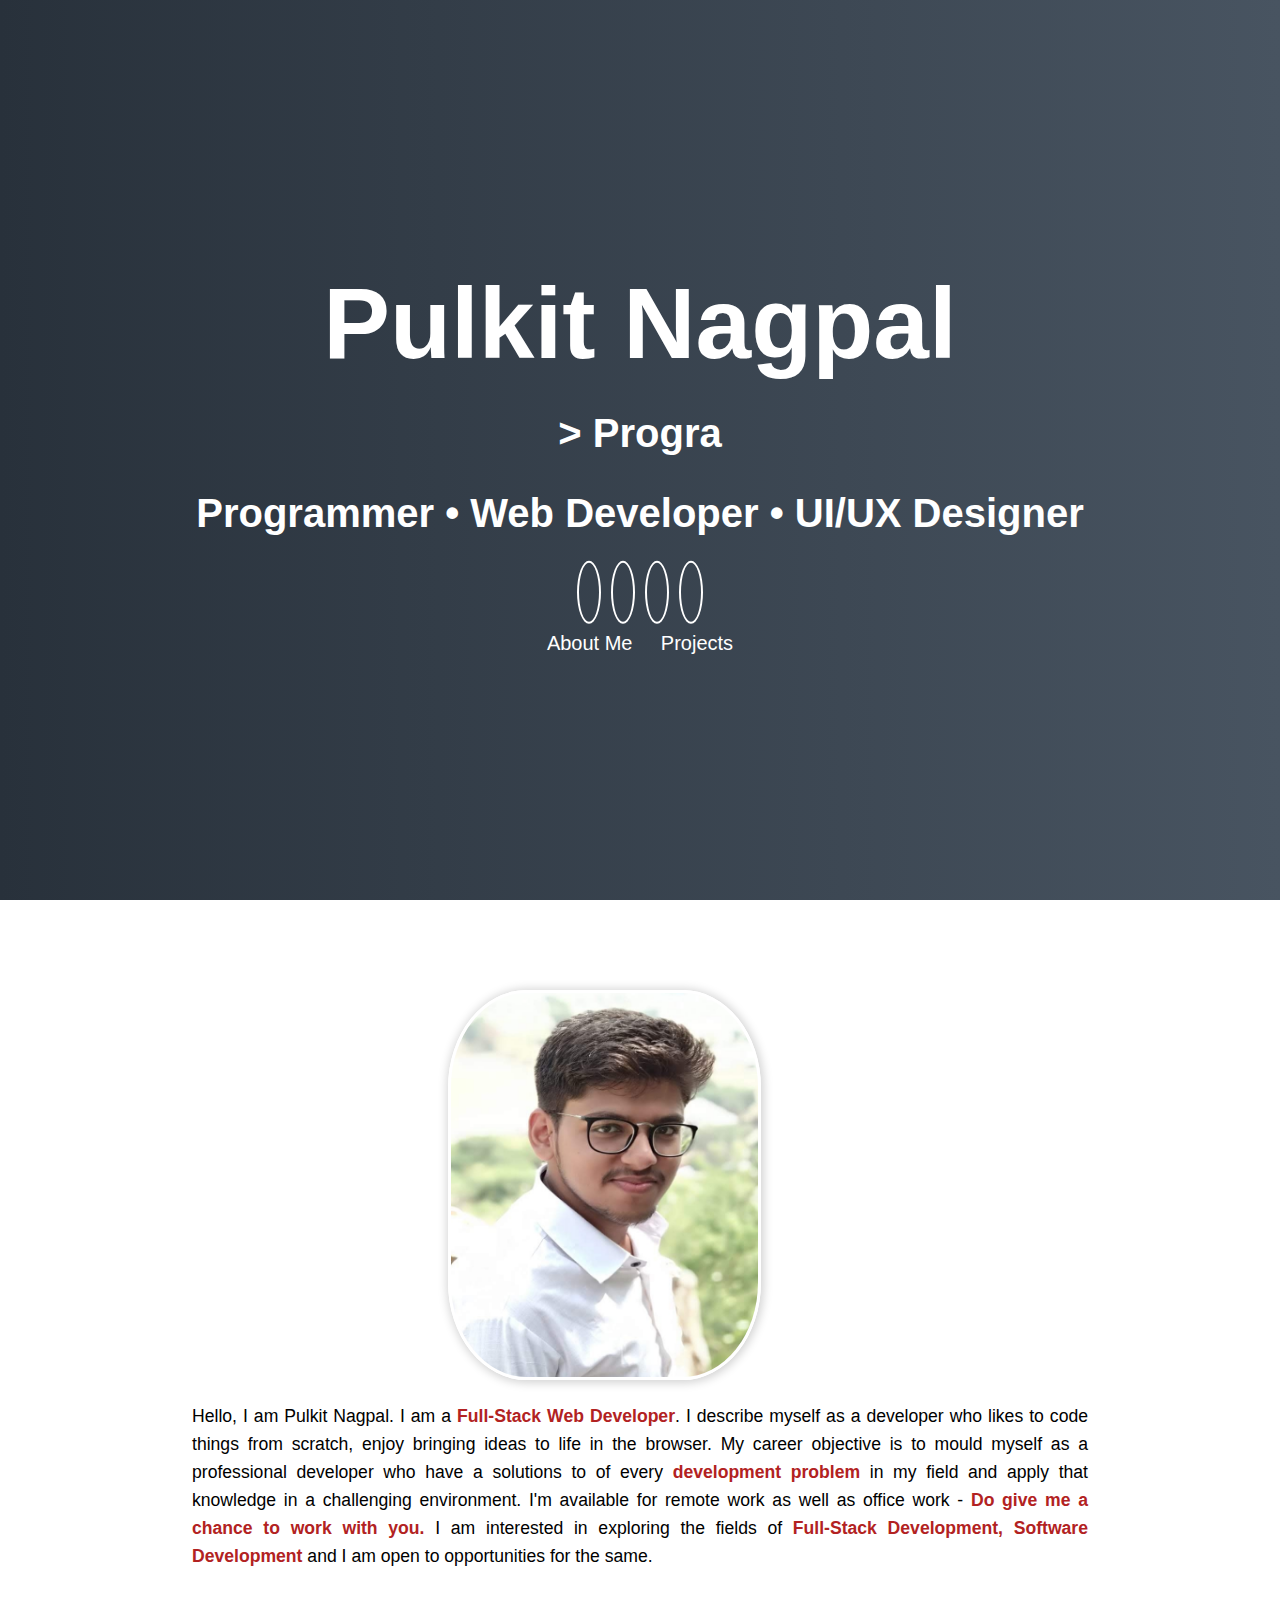
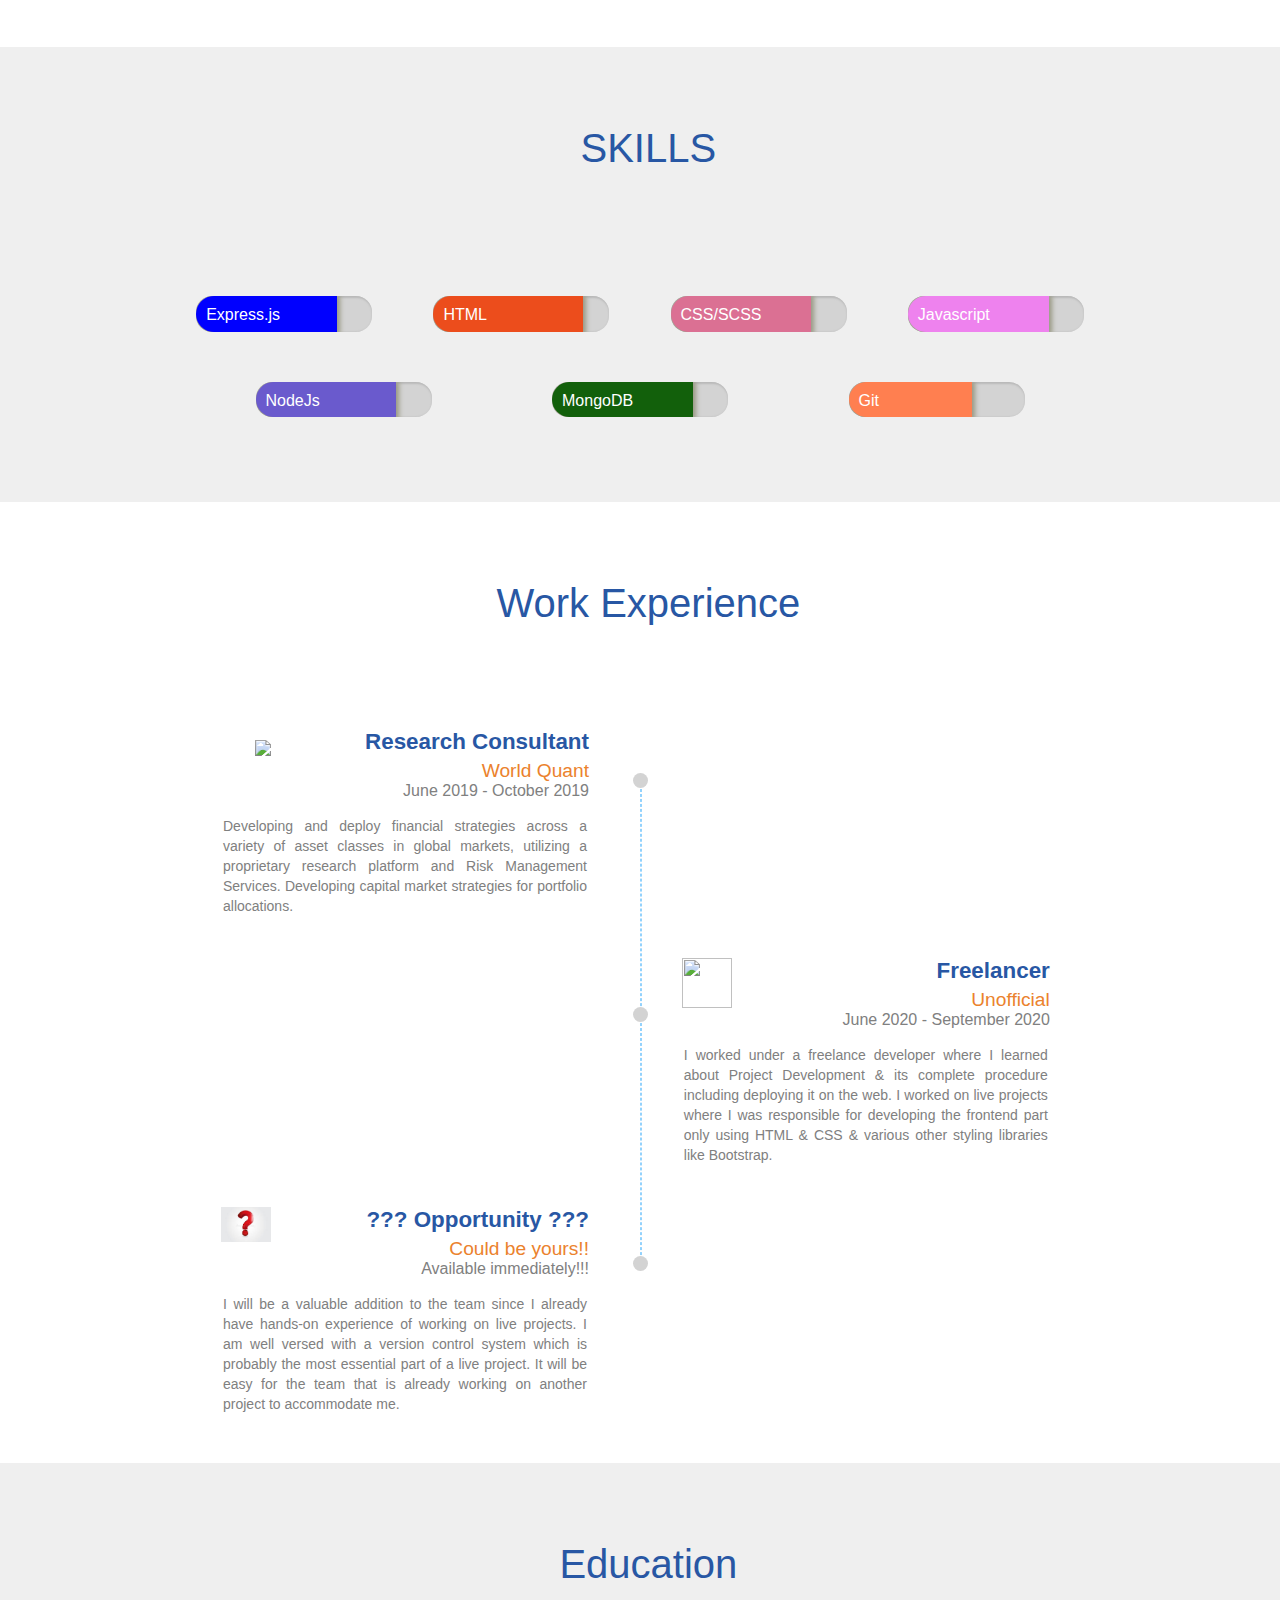
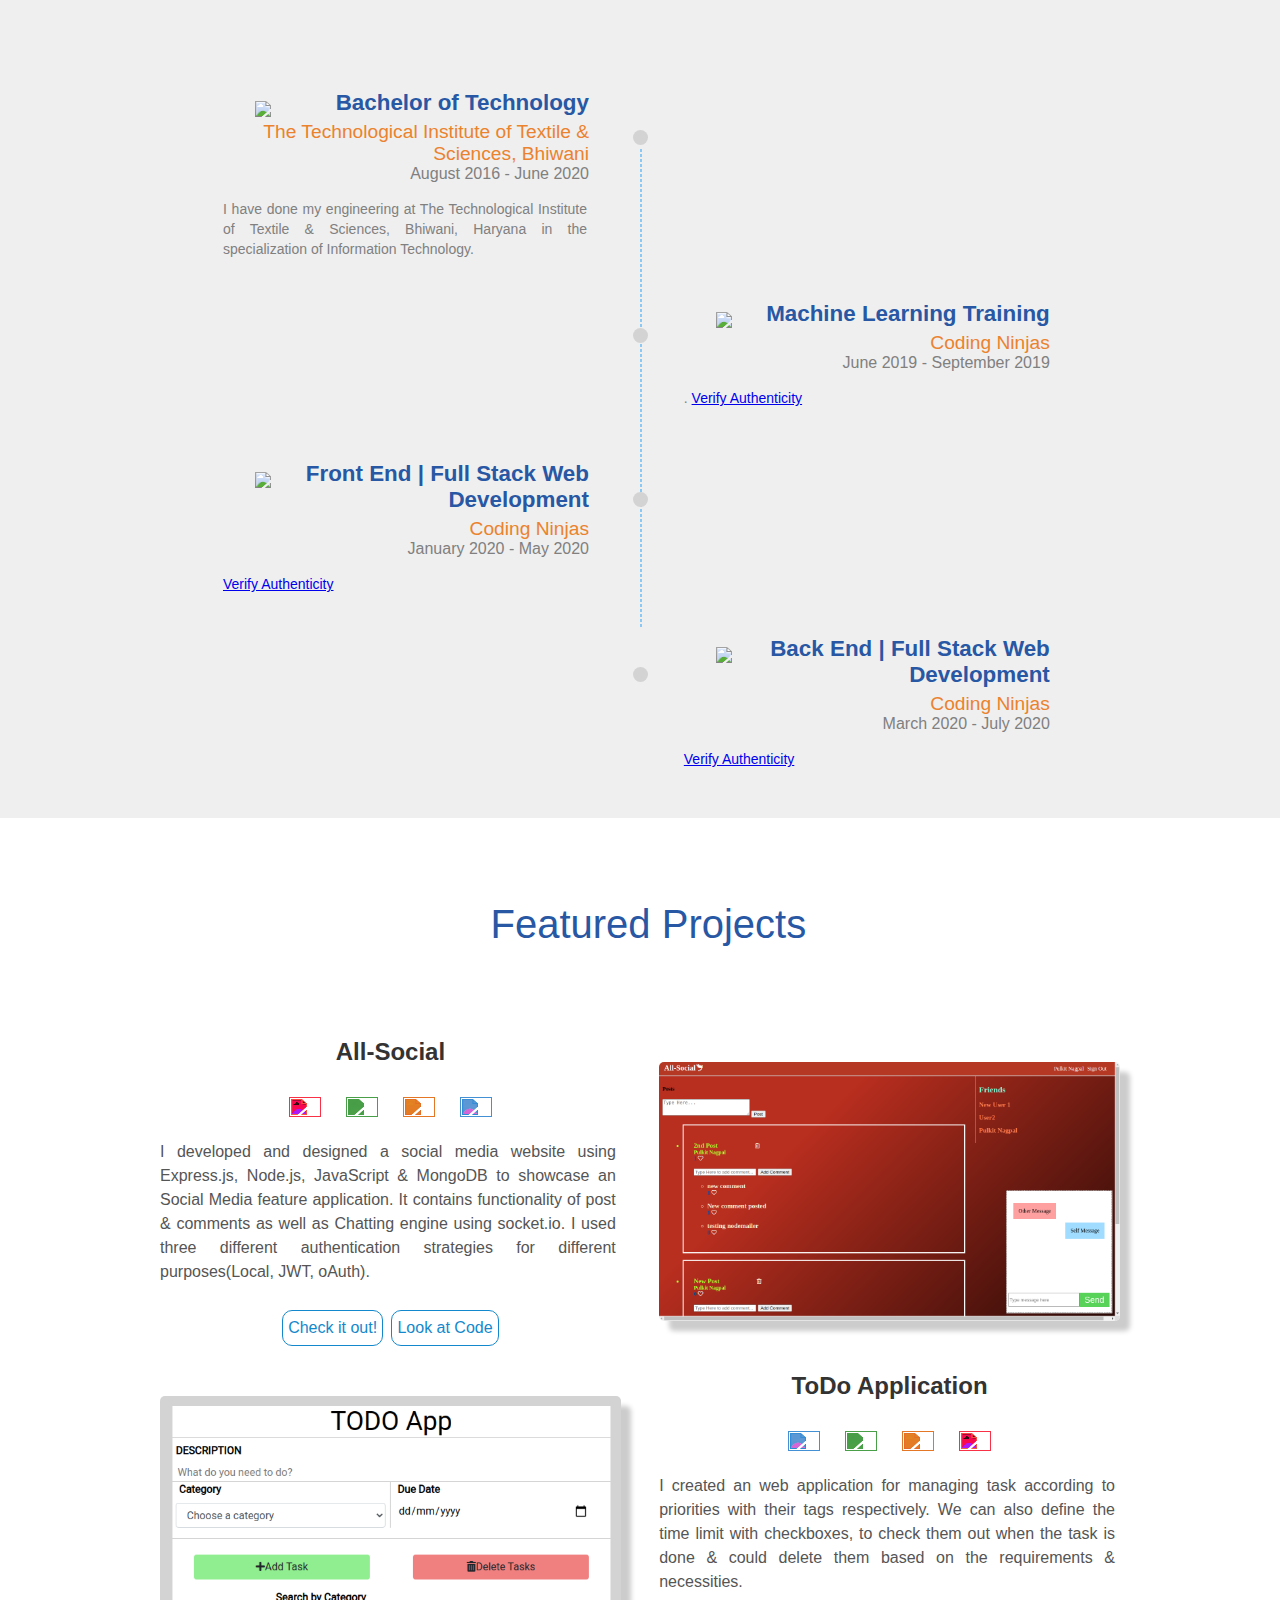
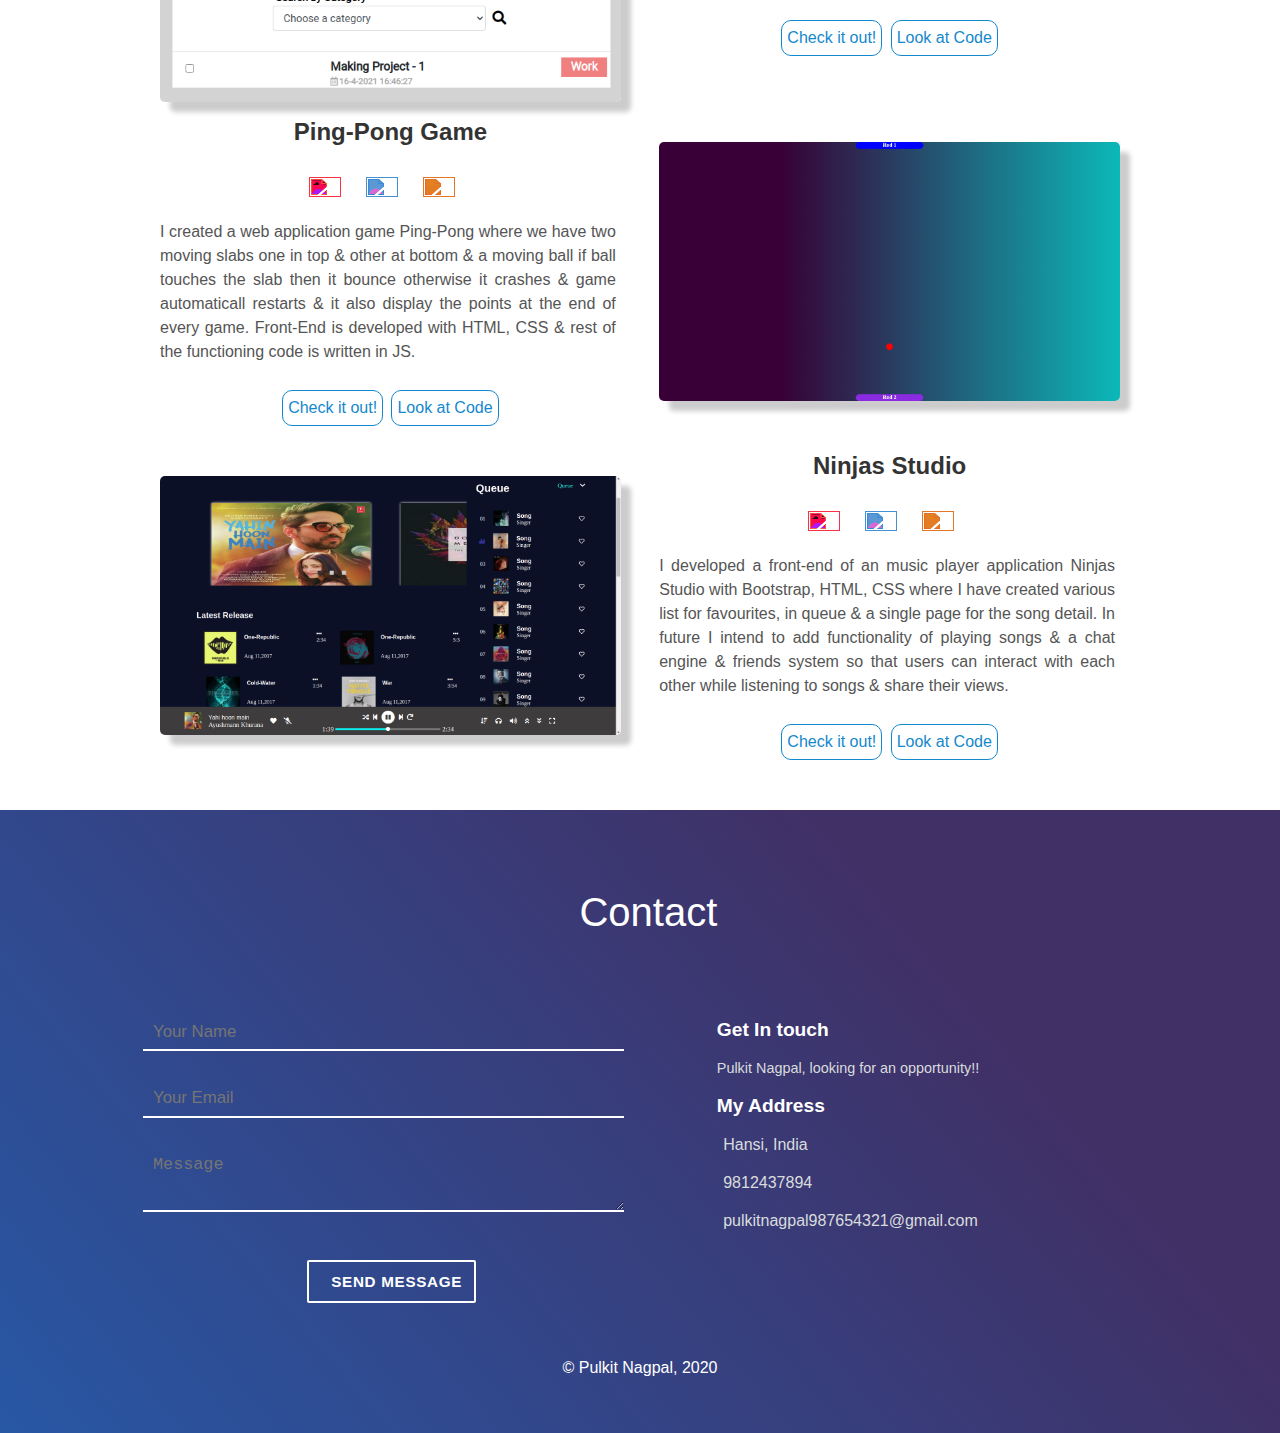
==== commit 10b7ba0a: "animation" ====
--- a/index.html
+++ b/index.html
@@ -10,15 +10,14 @@
       crossorigin="anonymous"
     />
   </head>
-  <body>
-    <div id="particles-js">
+  <body style="width: 100vw;">
       <div id="particles-js">
         <div class="header">
           <h1>
             <span class="site-title">Pulkit Nagpal</span>
             <div class="site-description"><p id="typed"></p></div>
             <span class="site-description"
-              >Programmer • Web Developer • UI/UX Devoloper</span
+              >Programmer • Web Developer • UI/UX Designer</span
             >
           </h1>
           <div class="header-icons">
@@ -53,45 +52,21 @@
           <div class="header-links">
             <a class="link" href="#about" data-scroll>About Me</a>
             <a class="link" href="#projects" data-scroll>Projects</a>
-          </div>
+            
+          </div>
+         
         </div>
         <a class="down" href="#about" data-scroll
-          ><i class="icon fa fa-chevron-down" aria-hidden="true"></i
-        ></a>
+        ><i class="icon fa fa-chevron-down" aria-hidden="true"></i
+      ></a>
       </div>
-</div>
 
 <header id="body-header">
-  <nav>
-    <ul class="horizontal-list text-center nav-menu">
-      <li>
-        <a href="#"> Home </a>
-      </li>
-      <li>
-        <a href="#about"> About </a>
-      </li>
-      <li>
-        <a href="#skills"> Skills </a>
-      </li>
-      <li>
-        <a href="#experience">Experience</a>
-      </li>
-      <li>
-        <a href="#education">Education</a>
-      </li>
-      <li>
-        <a href="#projects">Portfolio</a>
-      </li>
-      <li>
-        <a href="#contact">Contact</a>
-      </li>
-    </ul>
-  </nav>
+  
 
   
     <div class="text-center">
       <!-- <h1>My Story</h1> -->
-      <h1 id="my-name">Pulkit Nagpal</h1>
     </div>
     <main>
       <section id="about">
@@ -739,16 +714,15 @@
     <script src="https://cdn.jsdelivr.net/particles.js/2.0.0/particles.min.js"></script>
     <!-- Import JS: Sweet Scroll -->
     <script src="./js/sweet-scroll.min.js"></script>
-    <!-- Import JS: Google Analytics -->
-    <script src="./assets/js/google-analytics.js"></script>
+    
 
     
     <!-- Import JS: Typed.js -->
-    <script src="./js/typed.js"></script>
+    <script src="js/typed.js"></script>
 
     <script>
       var typed = new Typed("#typed", {
-        strings: ["> Programmer", "> Web Developer", "> UI/UX Developer"],
+        strings: ["> Programmer", "> Web Developer", "> UI/UX Designer"],
         typeSpeed: 80,
         backSpeed: 80,
         backDelay: 1800,
--- a/main.css
+++ b/main.css
@@ -1,5 +1,49 @@
+/* Animation set */
+@-webkit-keyframes pulse {
+
+    0%,
+    to {
+        -ms-filter: "progid:DXImageTransform.Microsoft.Alpha(Opacity=40)";
+        filter: alpha(opacity=40);
+        opacity: .4;
+        top: 0
+    }
+
+    50% {
+        -ms-filter: none;
+        -webkit-filter: none;
+        filter: none;
+        opacity: 1;
+        top: -10px
+    }
+}
+
+@keyframes pulse {
+
+    0%,
+    to {
+        -ms-filter: "progid:DXImageTransform.Microsoft.Alpha(Opacity=40)";
+        filter: alpha(opacity=40);
+        opacity: .4;
+        top: 0
+    }
+
+    50% {
+        -ms-filter: none;
+        -webkit-filter: none;
+        filter: none;
+        opacity: 1;
+        top: -10px
+    }
+}
+
+
+
+
+
 body {
     margin: 0px;
+    padding: 0;
     font-family: sans-serif;
     font-size: 30px;
 }
@@ -14,7 +58,7 @@
 
     display: flex;
     vertical-align: bottom;
-    width: 100%;
+    width: 100vw;
     min-height: 100vh;
     background-repeat: no-repeat;
     background-size: cover;
@@ -27,6 +71,7 @@
 }
 
 .header {
+    display: block;
     z-index: 1;
     text-align: center;
     color: #fff;
@@ -151,7 +196,33 @@
 }
 
 
-
+.down {
+    position: absolute;
+    bottom: 25px;
+    width: 100%;
+    margin: 0 auto;
+    display: block;
+    font-size: 30px;
+    cursor: pointer
+}
+
+.down .icon {
+    position: absolute;
+    -webkit-transform-style: preserve-3d;
+    transform-style: preserve-3d;
+    top: 50%;
+    left: 50%;
+    -webkit-transform: translate(-50%, -50%);
+    transform: translate(-50%, -50%);
+    width: 100px;
+    height: 100px;
+    fill: #fff;
+    -webkit-animation: pulse 1.3s infinite;
+    animation: pulse 1.3s infinite;
+}
+
+.down .icon:active,
+.down .icon:hover,
 
 
 .user-details {
@@ -178,6 +249,9 @@
 
     .images-right img {
         float: right !important;
+        -moz-box-shadow: 10px 10px 5px #ccc;
+  -webkit-box-shadow: 10px 10px 5px #ccc;
+  box-shadow: 10px 10px 5px #ccc;
     }
 
     .images-left {
@@ -187,6 +261,9 @@
 
     .images-left img {
         float: left !important;
+        -moz-box-shadow: 10px 10px 5px #ccc;
+  -webkit-box-shadow: 10px 10px 5px #ccc;
+  box-shadow: 10px 10px 5px #ccc;
     }
 }
 
@@ -310,6 +387,11 @@
     text-align: center;
 }
 
+.profile-back{
+    background-color: #9dc5c3;
+background-image: linear-gradient(315deg, #9dc5c3 0%, #5e5c5c 74%);
+}
+
 
 
 /* Name and Social Icons*/
@@ -375,7 +457,7 @@
 
 #about {
     height: auto;
-    width: 100%;
+    width: 100vw;
     position: relative;
     margin-bottom: 30px;
 }
@@ -384,13 +466,14 @@
     height: 24rem;
     width: 24rem;
     margin: auto;
-    margin-top: -17vh;
+    margin-top: 10vh;
 }
 
 #my-image img {
+    align-content: center;
     height: 100%;
-    width: 100%;
-    border-radius: 50%;
+    width: 80%;
+    border-radius: 25%;
     border: 3px solid white;
     box-shadow: 1px 1px 10px 2px lightgrey;
 }
@@ -399,7 +482,7 @@
     padding: 10px;
     width: 70%;
     text-align: justify;
-    color: grey;
+    color: black;
     line-height: 28px;
     font-size: 1.1rem;
     margin: auto;
@@ -730,7 +813,7 @@
 /*common color classes */
 
 .text-highlight {
-    color: #2857a4;
+    color: firebrick;
     font-weight: 600;
 
 }
